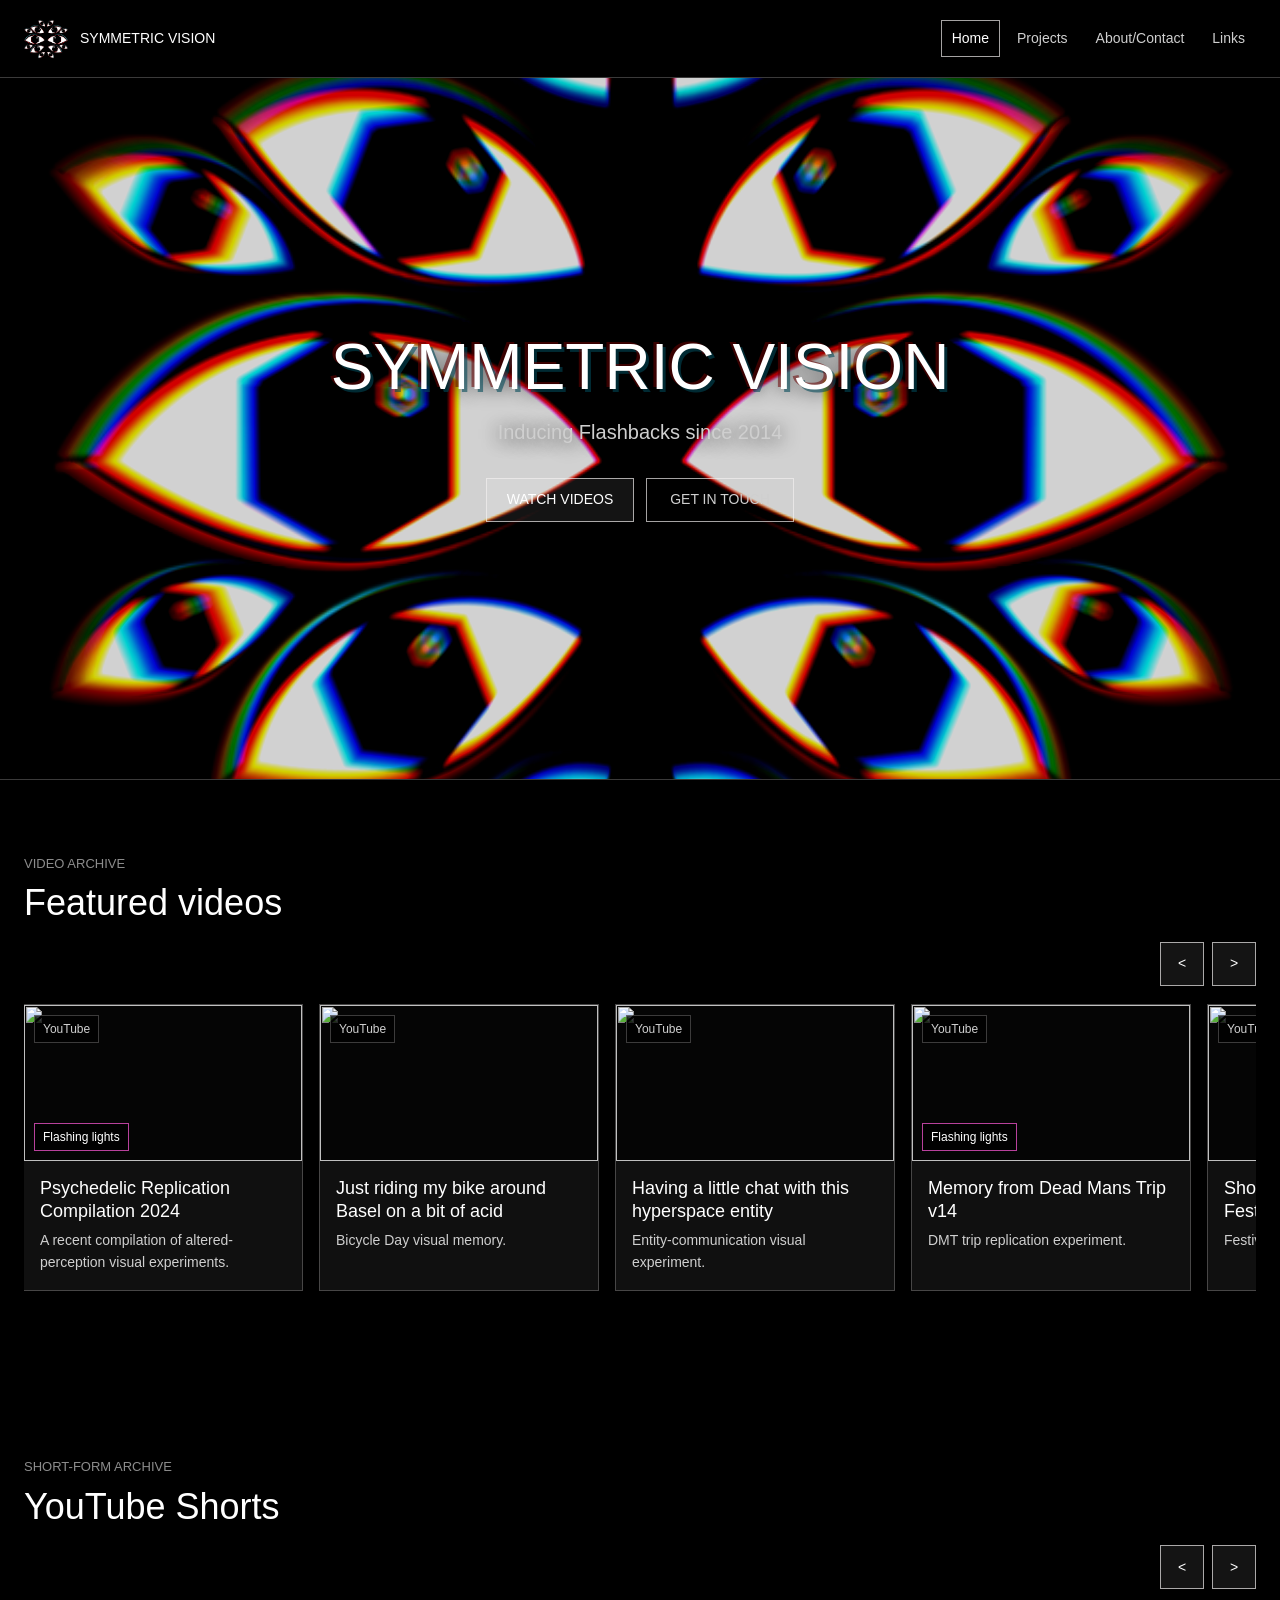
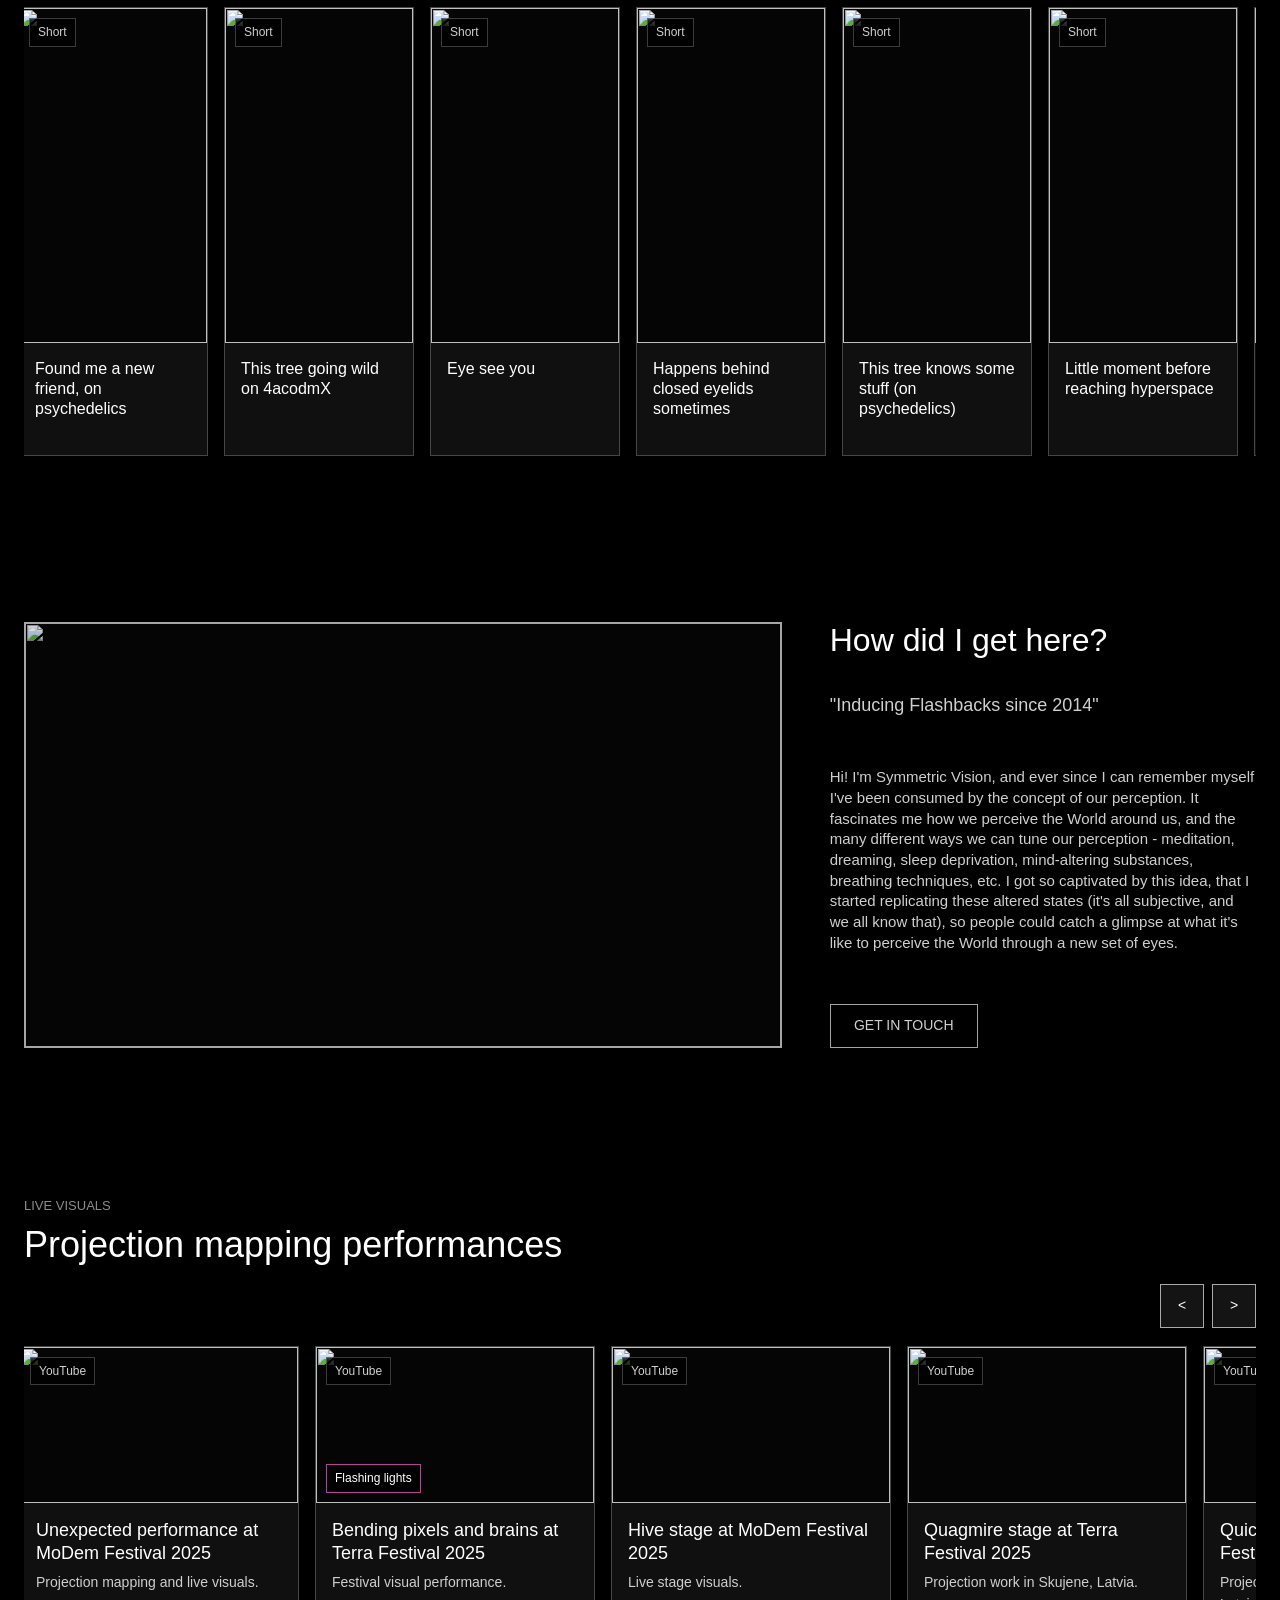
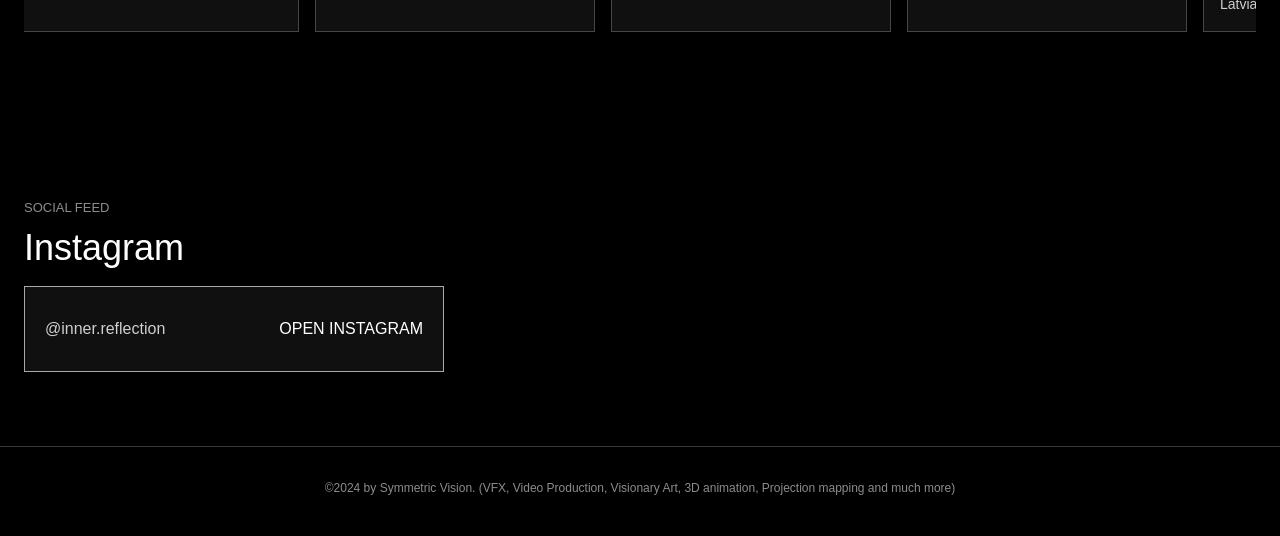
==== index.html @ e07d09f6 "Tighten hero footer and warning details" ====
<!doctype html>
<html lang="en">
  <head>
    <meta charset="utf-8">
    <meta name="viewport" content="width=device-width, initial-scale=1">
    <title>Symmetric Vision</title>
    <meta name="description" content="Symmetric Vision - visionary art, VFX, video production, 3D animation, projection mapping, and psychedelic replication experiments.">
    <meta property="og:title" content="Symmetric Vision">
    <meta property="og:description" content="Inducing Flashbacks since 2014. Visionary art, VFX, video production, 3D animation, and projection mapping.">
    <meta property="og:image" content="RGBDistortLogo.png">
    <link rel="icon" href="Symmetric%20Vision%20logo.png">
    <link rel="stylesheet" href="styles.css?v=20260602-hero-footer-warnings">
    <script src="scripts/video-carousel.js?v=20260602-projects-page-2" defer></script>
    <script src="scripts/youtube-visibility.js?v=20260602-shorts-carousel" defer></script>
  </head>
  <body>
    <a class="skip-link" href="#main">Skip to content</a>
    <header class="site-header">
      <a class="site-mark" href="index.html" aria-label="Symmetric Vision home">
        <img src="Symmetric%20Vision%20logo.png" alt="">
        <span>Symmetric Vision</span>
      </a>
      <nav class="site-nav" aria-label="Primary">
        <a href="index.html" aria-current="page">Home</a>
        <a href="projects.html">Projects</a>
        <a href="about-contact.html">About/Contact</a>
        <a href="links.html">Links</a>
      </nav>
    </header>

    <main id="main">
      <section class="hero" aria-label="Symmetric Vision introduction">
        <video class="hero__video" autoplay muted loop playsinline preload="metadata" poster="RGBDistortLogo.png">
          <source src="SiteBackgroundVideo.mp4" type="video/mp4">
        </video>
        <div class="hero__shade" aria-hidden="true"></div>
        <div class="hero__content">
          <h1>SYMMETRIC VISION</h1>
          <p>Inducing Flashbacks since 2014</p>
          <div class="hero__actions" aria-label="Primary links">
            <a class="button-link" href="#featured-videos">Watch videos</a>
            <a class="button-link button-link--quiet" href="about-contact.html">Get in touch</a>
          </div>
        </div>
      </section>

      <section class="section-shell" id="featured-videos">
        <div class="section-heading">
          <p class="eyebrow">Video archive</p>
          <h2>Featured videos</h2>
        </div>
        <div data-video-carousel="featured"></div>
      </section>

      <section class="section-shell">
        <div class="section-heading">
          <p class="eyebrow">Short-form archive</p>
          <h2>YouTube Shorts</h2>
        </div>
        <div data-video-carousel="shorts"></div>
      </section>

      <section class="split-section split-section--story">
        <div class="split-section__media split-section__media--video">
          <div class="inline-video" data-youtube-on-screen data-video-id="0F1i17gsyKM" data-video-title="How did I get here video">
            <img src="https://i.ytimg.com/vi/0F1i17gsyKM/hqdefault.jpg" alt="">
          </div>
        </div>
        <div class="split-section__copy">
          <h2>How did I get here?</h2>
          <p class="story-quote">"Inducing Flashbacks since 2014"</p>
          <p>Hi! I'm Symmetric Vision, and ever since I can remember myself I've been consumed by the concept of our perception. It fascinates me how we perceive the World around us, and the many different ways we can tune our perception - meditation, dreaming, sleep deprivation, mind-altering substances, breathing techniques, etc. I got so captivated by this idea, that I started replicating these altered states (it's all subjective, and we all know that), so people could catch a glimpse at what it's like to perceive the World through a new set of eyes.</p>
          <a class="button-link button-link--quiet" href="about-contact.html">Get in Touch</a>
        </div>
      </section>

      <section class="section-shell">
        <div class="section-heading">
          <p class="eyebrow">Live visuals</p>
          <h2>Projection mapping performances</h2>
        </div>
        <div data-video-carousel="performances"></div>
      </section>

      <section class="section-shell">
        <div class="section-heading">
          <p class="eyebrow">Social feed</p>
          <h2>Instagram</h2>
        </div>
        <a class="instagram-link" href="https://www.instagram.com/inner.reflection/" target="_blank" rel="noopener noreferrer">
          <span>@inner.reflection</span>
          <strong>Open Instagram</strong>
        </a>
      </section>
    </main>

    <footer class="site-footer">
      <p>&copy;2024 by Symmetric Vision. (VFX, Video Production, Visionary Art, 3D animation, Projection mapping and much more)</p>
    </footer>
  </body>
</html>
---- styles.css ----
:root {
  color-scheme: dark;
  --bg: #000000;
  --surface: #101010;
  --surface-strong: #181818;
  --text: #ffffff;
  --text-soft: #cfcfcf;
  --muted: #8c8c8c;
  --line: rgba(244, 240, 240, 0.24);
  --line-strong: rgba(244, 240, 240, 0.68);
  --cyan: #77f7ff;
  --magenta: #ff5bd8;
  --green: #89ff9a;
  --max: 1320px;
  --gutter: 24px;
}

* {
  box-sizing: border-box;
}

html {
  min-width: 320px;
  background: var(--bg);
}

body {
  margin: 0;
  overflow-x: hidden;
  background: var(--bg);
  color: var(--text);
  font-family: Avenir Next, Avenir, Helvetica Neue, Helvetica, Arial, sans-serif;
  font-size: 16px;
  line-height: 1.55;
}

img,
video {
  max-width: 100%;
  display: block;
}

a {
  color: inherit;
  text-decoration: none;
}

a:hover {
  color: var(--text);
}

:focus-visible {
  outline: 2px solid var(--cyan);
  outline-offset: 4px;
}

.skip-link {
  position: fixed;
  left: 16px;
  top: 16px;
  z-index: 100;
  padding: 10px 14px;
  background: var(--text);
  color: var(--bg);
  transform: translateY(-160%);
}

.skip-link:focus {
  transform: translateY(0);
}

.site-header {
  position: sticky;
  top: 0;
  z-index: 30;
  display: flex;
  align-items: center;
  justify-content: space-between;
  gap: 20px;
  min-height: 78px;
  padding: 14px max(var(--gutter), calc((100vw - var(--max)) / 2));
  border-bottom: 1px solid var(--line);
  background: rgba(0, 0, 0, 0.88);
  backdrop-filter: blur(10px);
}

.site-mark {
  display: inline-flex;
  align-items: center;
  gap: 12px;
  min-width: 0;
  font-size: 14px;
  text-transform: uppercase;
}

.site-mark img {
  width: 44px;
  height: 44px;
  object-fit: contain;
}

.site-mark span {
  white-space: nowrap;
}

.site-nav {
  display: flex;
  align-items: center;
  justify-content: flex-end;
  gap: 6px;
  flex-wrap: wrap;
}

.site-nav a {
  min-height: 36px;
  display: inline-flex;
  align-items: center;
  padding: 7px 10px;
  border: 1px solid transparent;
  color: var(--text-soft);
  font-size: 14px;
}

.site-nav a:hover,
.site-nav a[aria-current="page"] {
  border-color: var(--line-strong);
  color: var(--text);
}

.hero {
  position: relative;
  min-height: 78svh;
  overflow: hidden;
  display: grid;
  place-items: center;
  border-bottom: 1px solid var(--line);
}

.hero__video,
.hero__shade {
  position: absolute;
  inset: 0;
  width: 100%;
  height: 100%;
}

.hero__video {
  object-fit: cover;
  opacity: 1;
  filter: saturate(1.55) contrast(1.18) brightness(1.08);
}

.hero__shade {
  background: rgba(0, 0, 0, 0.18);
}

.hero__content {
  position: relative;
  z-index: 1;
  width: min(1060px, calc(100% - 40px));
  margin: 64px auto;
  text-align: center;
}

.hero h1,
.page-title h1,
.link-hub h1 {
  margin: 0;
  font-weight: 300;
  font-size: 64px;
  line-height: 1;
  text-transform: uppercase;
}

.hero h1 {
  position: relative;
  display: inline-block;
  text-shadow:
    -0.05em -0.035em 0 rgba(105, 0, 0, 0.54),
    0.05em 0.04em 0 rgba(0, 72, 88, 0.58),
    0 2px 18px rgba(0, 0, 0, 0.82);
  animation: hero-title-drift 8.5s ease-in-out infinite alternate;
}

.hero p {
  text-shadow: 0 2px 18px rgba(0, 0, 0, 0.82);
}

.hero p {
  margin: 18px 0 0;
  color: var(--text-soft);
  font-size: 20px;
}

.hero__actions,
.button-row {
  display: flex;
  justify-content: center;
  align-items: center;
  gap: 12px;
  flex-wrap: wrap;
  margin-top: 30px;
}

.button-link,
.carousel-button {
  min-height: 44px;
  display: inline-flex;
  align-items: center;
  justify-content: center;
  border: 1px solid var(--line-strong);
  background: rgba(255, 255, 255, 0.08);
  color: var(--text);
  font: inherit;
  font-size: 14px;
  cursor: pointer;
  transition: background 160ms ease, border-color 160ms ease, transform 160ms ease;
}

.button-link {
  min-width: 148px;
  padding: 10px 18px;
  text-transform: uppercase;
}

.button-link--quiet {
  background: transparent;
  color: var(--text-soft);
}

.button-link:hover,
.carousel-button:hover {
  background: rgba(255, 255, 255, 0.16);
  border-color: var(--text);
}

.section-shell,
.page-shell,
.split-section,
.links-page {
  max-width: var(--max);
  margin: 0 auto;
  padding: 74px var(--gutter);
}

.section-heading {
  margin-bottom: 18px;
}

.section-lede,
.page-lede {
  max-width: 760px;
  margin: 0 0 22px;
  color: var(--text-soft);
}

.section-action {
  margin-top: 18px;
}

.section-heading h2,
.split-section h2,
.contact-card h2,
.bio-copy h2,
.rights-note h2,
.support-section h2,
.project-showcase__content h2 {
  margin: 0;
  font-weight: 300;
  font-size: 36px;
  line-height: 1.16;
}

.eyebrow {
  margin: 0 0 8px;
  color: var(--muted);
  font-size: 13px;
  text-transform: uppercase;
}

.video-carousel {
  position: relative;
}

.video-carousel--shorts .video-carousel__track {
  grid-auto-columns: minmax(190px, 21%);
}

.video-carousel--shorts .video-card__body h3 {
  font-size: 16px;
}

.carousel-toolbar {
  display: flex;
  justify-content: flex-end;
  gap: 8px;
  margin: 0 0 16px;
}

.carousel-button {
  width: 44px;
  padding: 0;
}

.project-showcase {
  display: grid;
  gap: 18px;
}

.project-showcase__stage {
  display: grid;
  grid-template-columns: minmax(0, 1.35fr) minmax(360px, 0.65fr);
  gap: 34px;
  align-items: center;
  padding: 28px;
  border: 1px solid var(--line);
  background: var(--surface);
}

.project-showcase__media {
  position: relative;
  aspect-ratio: 16 / 9;
  overflow: hidden;
  background: #050505;
}

.project-showcase__media-link,
.project-showcase__media-link img,
.project-showcase__media-link video,
.project-showcase__player,
.project-showcase__player iframe {
  position: absolute;
  inset: 0;
  width: 100%;
  height: 100%;
}

.project-showcase__media-link {
  display: block;
  color: inherit;
}

.project-showcase__media-link img {
  object-fit: cover;
}

.project-showcase__media-link video {
  object-fit: cover;
  opacity: 0;
  pointer-events: none;
  transition: opacity 160ms ease;
}

.project-showcase__media.is-previewing .project-showcase__media-link video {
  opacity: 1;
}

.project-showcase__media-link--external img {
  opacity: 0.76;
}

.project-showcase__media-link--external::before {
  content: "";
  position: absolute;
  inset: 0;
  background: rgba(0, 0, 0, 0.2);
}

.project-showcase__external-cta {
  position: absolute;
  left: 50%;
  top: 50%;
  display: inline-flex;
  align-items: center;
  gap: 10px;
  min-height: 44px;
  padding: 10px 16px;
  border: 1px solid var(--line-strong);
  background: rgba(0, 0, 0, 0.72);
  color: var(--text);
  font-size: 15px;
  text-transform: uppercase;
  transform: translate(-50%, -50%);
  transition: border-color 160ms ease, background-color 160ms ease;
}

.project-showcase__external-cta::before {
  content: "";
  width: 0;
  height: 0;
  border-block: 8px solid transparent;
  border-left: 13px solid currentColor;
}

.project-showcase__media-link--external:hover .project-showcase__external-cta,
.project-showcase__media-link--external:focus-visible .project-showcase__external-cta {
  border-color: var(--text);
  background: rgba(0, 0, 0, 0.86);
}

.project-showcase__player {
  z-index: 1;
  opacity: 0;
  pointer-events: none;
  transition: opacity 160ms ease;
}

.project-showcase__media.is-previewing .project-showcase__player {
  opacity: 1;
}

.project-showcase__player iframe {
  border: 0;
}

.project-showcase__content {
  min-width: 0;
  display: flex;
  flex-direction: column;
  justify-content: flex-start;
  padding: 0;
}

.project-showcase__summary {
  color: var(--text);
  font-size: 18px;
}

.project-showcase__content p:not(.eyebrow) {
  color: var(--text-soft);
  font-size: 15px;
  line-height: 1.45;
}

.project-showcase__content .button-link {
  align-self: flex-start;
  margin-top: 12px;
}

.project-showcase__controls {
  display: flex;
  justify-content: flex-end;
  gap: 8px;
}

.project-selector {
  display: grid;
  grid-template-columns: repeat(4, minmax(0, 1fr));
  gap: 10px;
}

.project-selector__button {
  min-height: 112px;
  display: grid;
  align-content: start;
  gap: 8px;
  padding: 14px;
  border: 1px solid var(--line);
  background: var(--surface);
  color: var(--text-soft);
  font: inherit;
  text-align: left;
  cursor: pointer;
}

.project-selector__button span,
.project-selector__button em {
  color: var(--muted);
  font-size: 12px;
  font-style: normal;
}

.project-selector__button strong {
  color: var(--text);
  font-size: 15px;
  font-weight: 400;
  line-height: 1.25;
}

.project-selector__button.is-active,
.project-selector__button:hover {
  border-color: var(--line-strong);
  background: var(--surface-strong);
}

.video-carousel__track {
  display: grid;
  grid-auto-flow: column;
  grid-auto-columns: minmax(280px, 34%);
  gap: 16px;
  overflow-x: auto;
  overscroll-behavior-inline: contain;
  scroll-padding-inline: 2px;
  padding: 2px 2px 18px;
}

.video-carousel__track::-webkit-scrollbar {
  height: 8px;
}

.video-carousel__track::-webkit-scrollbar-track {
  background: var(--surface);
}

.video-carousel__track::-webkit-scrollbar-thumb {
  background: var(--line-strong);
}

.video-card {
  min-width: 0;
  display: grid;
  grid-template-rows: auto 1fr;
  border: 1px solid var(--line);
  background: var(--surface);
  transition: border-color 160ms ease, transform 160ms ease;
}

.video-card:hover,
.video-card:focus-visible {
  border-color: var(--text);
}

.video-card__media {
  position: relative;
  aspect-ratio: var(--card-ratio, 16 / 9);
  overflow: hidden;
  background: #050505;
}

.video-card__media img,
.video-card__media video,
.video-card__player,
.video-card__player iframe {
  position: absolute;
  inset: 0;
  width: 100%;
  height: 100%;
}

.video-card__media img,
.video-card__media video {
  object-fit: cover;
}

.video-card__media video,
.video-card__player {
  opacity: 0;
  pointer-events: none;
  transition: opacity 160ms ease;
}

.video-card.is-previewing .video-card__media video,
.video-card.is-previewing .video-card__player {
  opacity: 1;
}

.video-card__player iframe {
  border: 0;
  pointer-events: none;
}

.video-card__badge,
.video-card__warning {
  position: absolute;
  z-index: 2;
  left: 10px;
  display: inline-flex;
  align-items: center;
  min-height: 26px;
  padding: 4px 8px;
  background: rgba(0, 0, 0, 0.74);
  border: 1px solid var(--line);
  font-size: 12px;
}

.video-card__badge {
  top: 10px;
  color: var(--text-soft);
}

.video-card__warning {
  bottom: 10px;
  color: var(--text);
  border-color: rgba(255, 91, 216, 0.72);
}

.video-card__body {
  display: grid;
  align-content: start;
  gap: 8px;
  padding: 16px;
}

.video-card__body h3 {
  margin: 0;
  font-size: 18px;
  line-height: 1.25;
  font-weight: 400;
}

.video-card__body p {
  margin: 0;
  color: var(--text-soft);
  font-size: 14px;
}

.split-section {
  display: grid;
  grid-template-columns: minmax(280px, 0.92fr) minmax(0, 1.08fr);
  gap: 48px;
  align-items: center;
}

.split-section--story {
  grid-template-columns: minmax(0, 1.28fr) minmax(420px, 0.72fr);
  gap: 48px;
  align-items: stretch;
}

.split-section__media {
  min-width: 0;
  border: 1px solid var(--line);
  background: var(--surface);
}

.split-section__copy {
  min-width: 0;
}

.split-section__media img {
  width: 100%;
  aspect-ratio: 1;
  object-fit: cover;
}

.split-section__media--video {
  aspect-ratio: 16 / 9;
  overflow: hidden;
  border: 0;
  background: #050505;
}

.inline-video {
  position: relative;
  width: 100%;
  height: 100%;
  background: #050505;
  overflow: hidden;
  border: 1px solid var(--line-strong);
}

.inline-video img,
.inline-video iframe {
  position: absolute;
  inset: 0;
  width: 100%;
  height: 100%;
}

.inline-video img {
  object-fit: cover;
  opacity: 0.86;
}

.inline-video iframe {
  left: -1px;
  width: calc(100% + 2px);
  border: 0;
  display: block;
}

.split-section__copy p:not(.eyebrow),
.contact-card p,
.bio-copy p,
.rights-note p,
.support-section p {
  color: var(--text-soft);
}

.story-quote {
  margin-top: 14px;
  font-size: 18px;
}

.split-section__copy .button-link {
  margin-top: 16px;
}

.split-section--story .split-section__copy {
  height: 100%;
  display: flex;
  flex-direction: column;
  justify-content: space-between;
}

.split-section--story .split-section__copy h2 {
  font-size: 32px;
}

.split-section--story .split-section__copy p:not(.story-quote) {
  margin-top: 10px;
  font-size: 15px;
  line-height: 1.38;
}

.split-section--story .split-section__copy .button-link {
  align-self: flex-start;
}

.text-link {
  display: inline-flex;
  margin-top: 10px;
  border-bottom: 1px solid var(--line-strong);
  color: var(--text);
}

.page-shell {
  padding-top: 56px;
}

.page-title {
  margin-bottom: 42px;
}

.page-title h1,
.link-hub h1 {
  font-size: 52px;
}

.contact-grid {
  display: grid;
  grid-template-columns: minmax(280px, 0.84fr) minmax(0, 1.16fr);
  gap: 28px;
  align-items: start;
}

.contact-title {
  max-width: 860px;
}

.contact-grid--lead {
  grid-template-columns: minmax(0, 1.1fr) minmax(320px, 0.9fr);
  align-items: stretch;
}

.contact-card,
.bio-copy,
.rights-note,
.support-section {
  border: 1px solid var(--line);
  background: var(--surface);
  padding: 26px;
}

.contact-card--primary,
.contact-card--scope {
  display: flex;
  flex-direction: column;
}

.contact-card--primary {
  min-height: 280px;
  justify-content: space-between;
  background: var(--surface-strong);
}

.contact-card--scope {
  justify-content: flex-start;
}

.contact-list {
  display: grid;
  gap: 12px;
  margin: 14px 0 0;
  padding: 0;
  list-style: none;
  color: var(--text-soft);
}

.contact-list li {
  padding-top: 12px;
  border-top: 1px solid var(--line);
}

.contact-card .button-row,
.support-section .button-row {
  justify-content: flex-start;
}

.rights-note,
.support-section {
  margin-top: 28px;
}

.contact-projects {
  padding-inline: 0;
  padding-bottom: 32px;
}

.support-section {
  background: var(--surface-strong);
}

.support-section--donate {
  display: grid;
  grid-template-columns: minmax(0, 1.12fr) minmax(260px, 0.48fr);
  gap: 28px;
  align-items: center;
}

.support-section__copy {
  max-width: 920px;
}

.support-section__copy h2 {
  max-width: 760px;
}

.support-section__copy p {
  margin: 16px 0 0;
}

.support-section__actions {
  display: grid;
  gap: 12px;
}

.support-section__actions .button-link {
  width: 100%;
}

.support-section__donate {
  min-height: 58px;
  border-color: var(--text);
  font-size: 16px;
  background: rgba(255, 255, 255, 0.12);
}

.support-section__note {
  margin: 4px 0 0;
  font-size: 13px;
  line-height: 1.45;
}

.links-page {
  min-height: calc(100svh - 170px);
  display: grid;
  place-items: start center;
}

.link-hub {
  width: min(520px, 100%);
  text-align: center;
}

.link-hub img {
  width: 132px;
  height: 132px;
  object-fit: contain;
  margin: 0 auto 22px;
}

.link-list {
  display: grid;
  gap: 12px;
  margin-top: 30px;
}

.link-list a {
  min-height: 48px;
  display: flex;
  align-items: center;
  justify-content: center;
  border: 1px solid var(--line-strong);
  background: rgba(255, 255, 255, 0.03);
  color: var(--text);
  text-transform: uppercase;
  font-size: 14px;
}

.link-list a:hover {
  border-color: var(--text);
  background: rgba(255, 255, 255, 0.1);
}

.instagram-link {
  min-height: 86px;
  width: min(420px, 100%);
  display: flex;
  align-items: center;
  justify-content: space-between;
  gap: 20px;
  padding: 18px 20px;
  border: 1px solid var(--line-strong);
  background: var(--surface);
}

.instagram-link span {
  color: var(--text-soft);
}

.instagram-link strong {
  font-weight: 400;
  text-transform: uppercase;
}

.instagram-link:hover {
  border-color: var(--text);
  background: var(--surface-strong);
}

.site-footer {
  border-top: 1px solid var(--line);
  padding: 28px var(--gutter) 34px;
  color: var(--muted);
  text-align: center;
  font-size: 12px;
}

.site-footer p {
  margin: 4px 0;
}

@media (max-width: 900px) {
  .site-header {
    align-items: flex-start;
    flex-direction: column;
    gap: 12px;
  }

  .site-nav {
    justify-content: flex-start;
  }

  .hero {
    min-height: 76svh;
  }

  .hero h1 {
    font-size: 42px;
  }

  .hero p {
    font-size: 18px;
  }

  .section-heading {
    display: block;
  }

  .carousel-toolbar {
    margin: 0 0 14px;
    justify-content: flex-start;
  }

  .video-carousel__track {
    grid-auto-columns: minmax(250px, 84%);
  }

  .video-carousel--shorts .video-carousel__track {
    grid-auto-columns: minmax(180px, 64%);
  }

  .project-showcase__stage {
    grid-template-columns: 1fr;
    padding: 0;
    min-height: 0;
  }

  .project-showcase__media {
    aspect-ratio: 16 / 9;
    min-height: 0;
  }

  .project-showcase__content {
    padding: 24px;
  }

  .project-showcase__controls {
    justify-content: flex-start;
  }

  .project-selector {
    grid-template-columns: repeat(2, minmax(0, 1fr));
  }

  .split-section,
  .contact-grid,
  .support-section--donate {
    grid-template-columns: 1fr;
  }
}

@media (max-width: 560px) {
  :root {
    --gutter: 18px;
  }

  body {
    font-size: 15px;
  }

  .site-header {
    min-height: 0;
  }

  .site-mark span {
    font-size: 12px;
  }

  .site-nav {
    width: 100%;
    display: grid;
    grid-template-columns: repeat(2, minmax(0, 1fr));
  }

  .site-nav a {
    justify-content: center;
    min-width: 0;
    padding-inline: 6px;
    font-size: 12px;
  }

  .hero h1,
  .page-title h1,
  .link-hub h1 {
    font-size: 34px;
  }

  .section-shell,
  .page-shell,
  .split-section,
  .links-page {
    padding-top: 54px;
    padding-bottom: 54px;
  }

  .section-heading h2,
  .split-section h2,
  .contact-card h2,
  .bio-copy h2,
  .rights-note h2,
  .support-section h2,
  .project-showcase__content h2 {
    font-size: 28px;
  }

  .contact-card,
  .bio-copy,
  .rights-note,
  .support-section {
    padding: 20px;
  }

  .button-link {
    width: 100%;
  }

  .instagram-link {
    align-items: flex-start;
    flex-direction: column;
  }

  .project-selector {
    grid-template-columns: 1fr;
  }
}

@media (prefers-reduced-motion: reduce) {
  *,
  *::before,
  *::after {
    scroll-behavior: auto !important;
    transition-duration: 0.01ms !important;
    animation-duration: 0.01ms !important;
  }
}

@keyframes hero-title-drift {
  0% {
    transform: translate3d(-4px, 2px, 0);
    text-shadow:
      -0.045em -0.032em 0 rgba(105, 0, 0, 0.5),
      0.048em 0.038em 0 rgba(0, 72, 88, 0.54),
      0 2px 18px rgba(0, 0, 0, 0.82);
  }

  45% {
    text-shadow:
      -0.062em -0.038em 0 rgba(105, 0, 0, 0.58),
      0.04em 0.052em 0 rgba(0, 86, 106, 0.6),
      0 2px 18px rgba(0, 0, 0, 0.82);
  }

  100% {
    transform: translate3d(4px, -2px, 0);
    text-shadow:
      -0.04em -0.046em 0 rgba(105, 0, 0, 0.54),
      0.064em 0.034em 0 rgba(0, 72, 88, 0.62),
      0 2px 18px rgba(0, 0, 0, 0.82);
  }
}
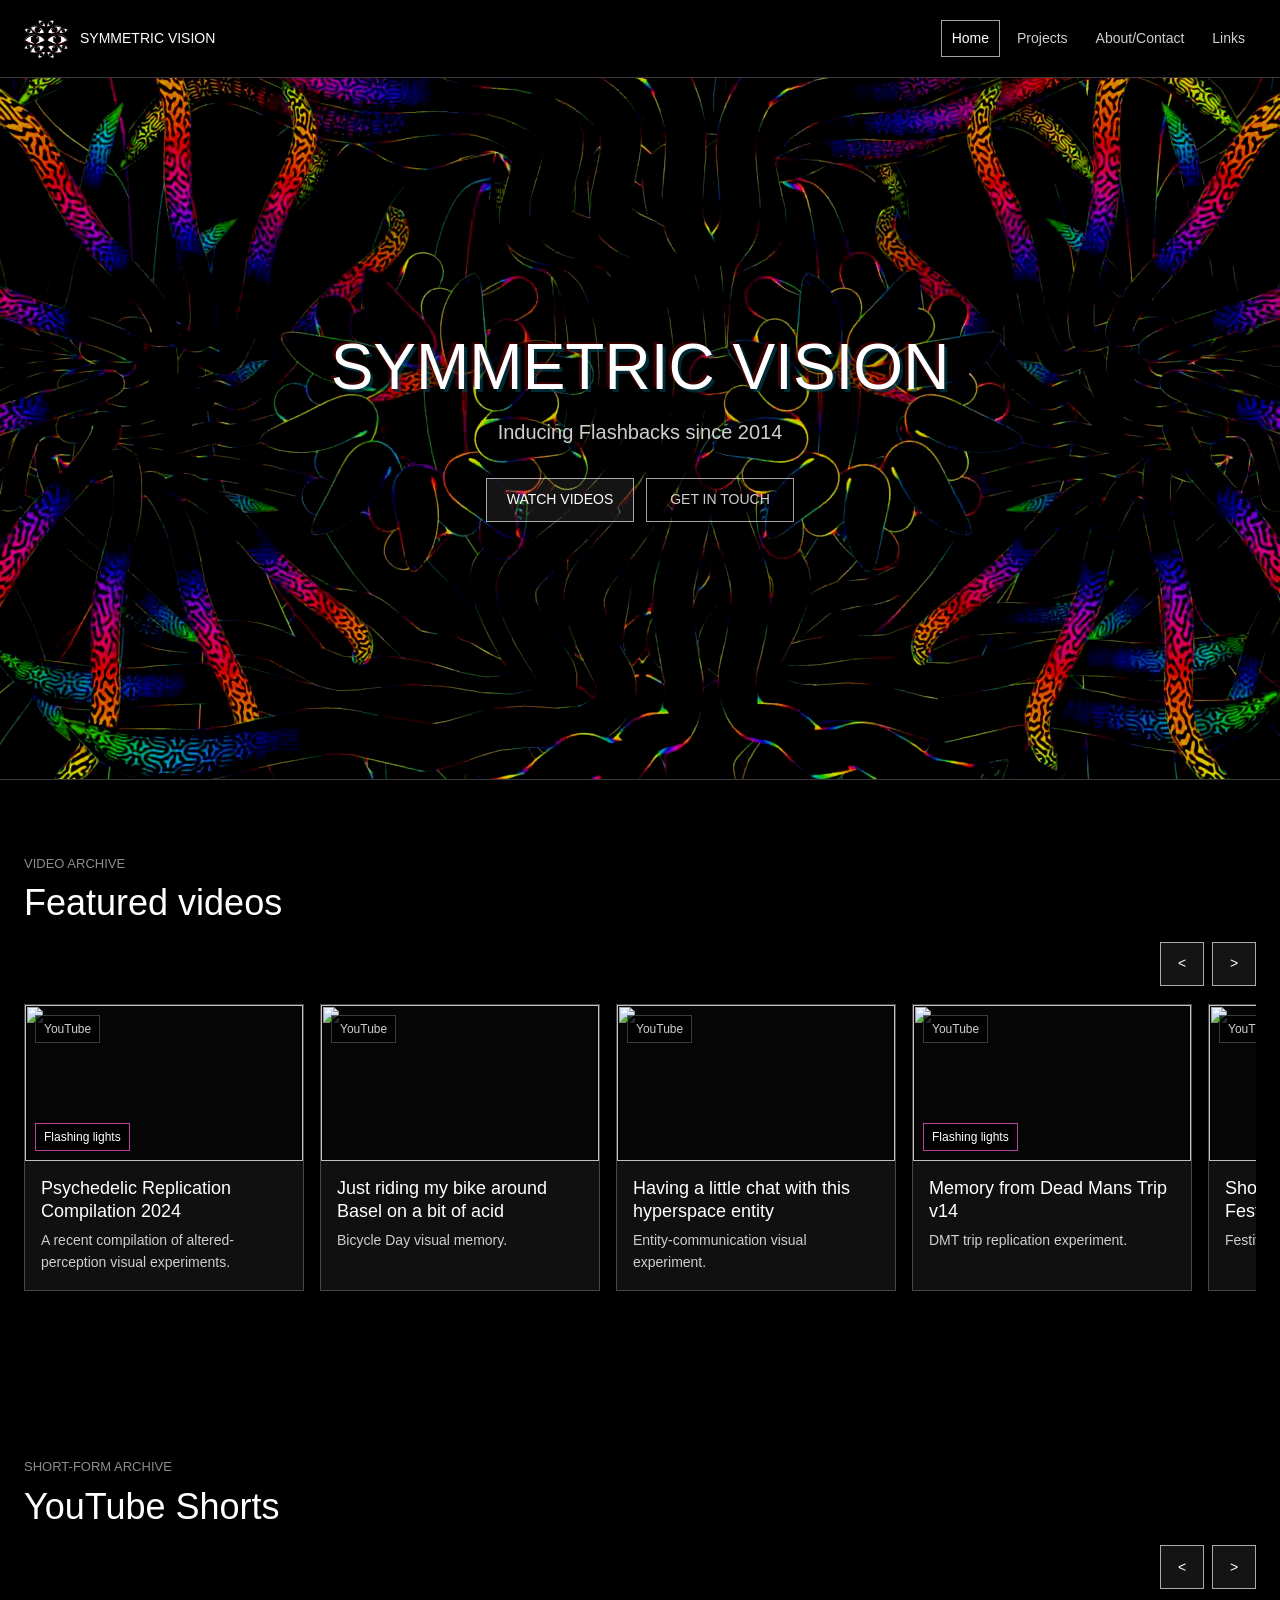
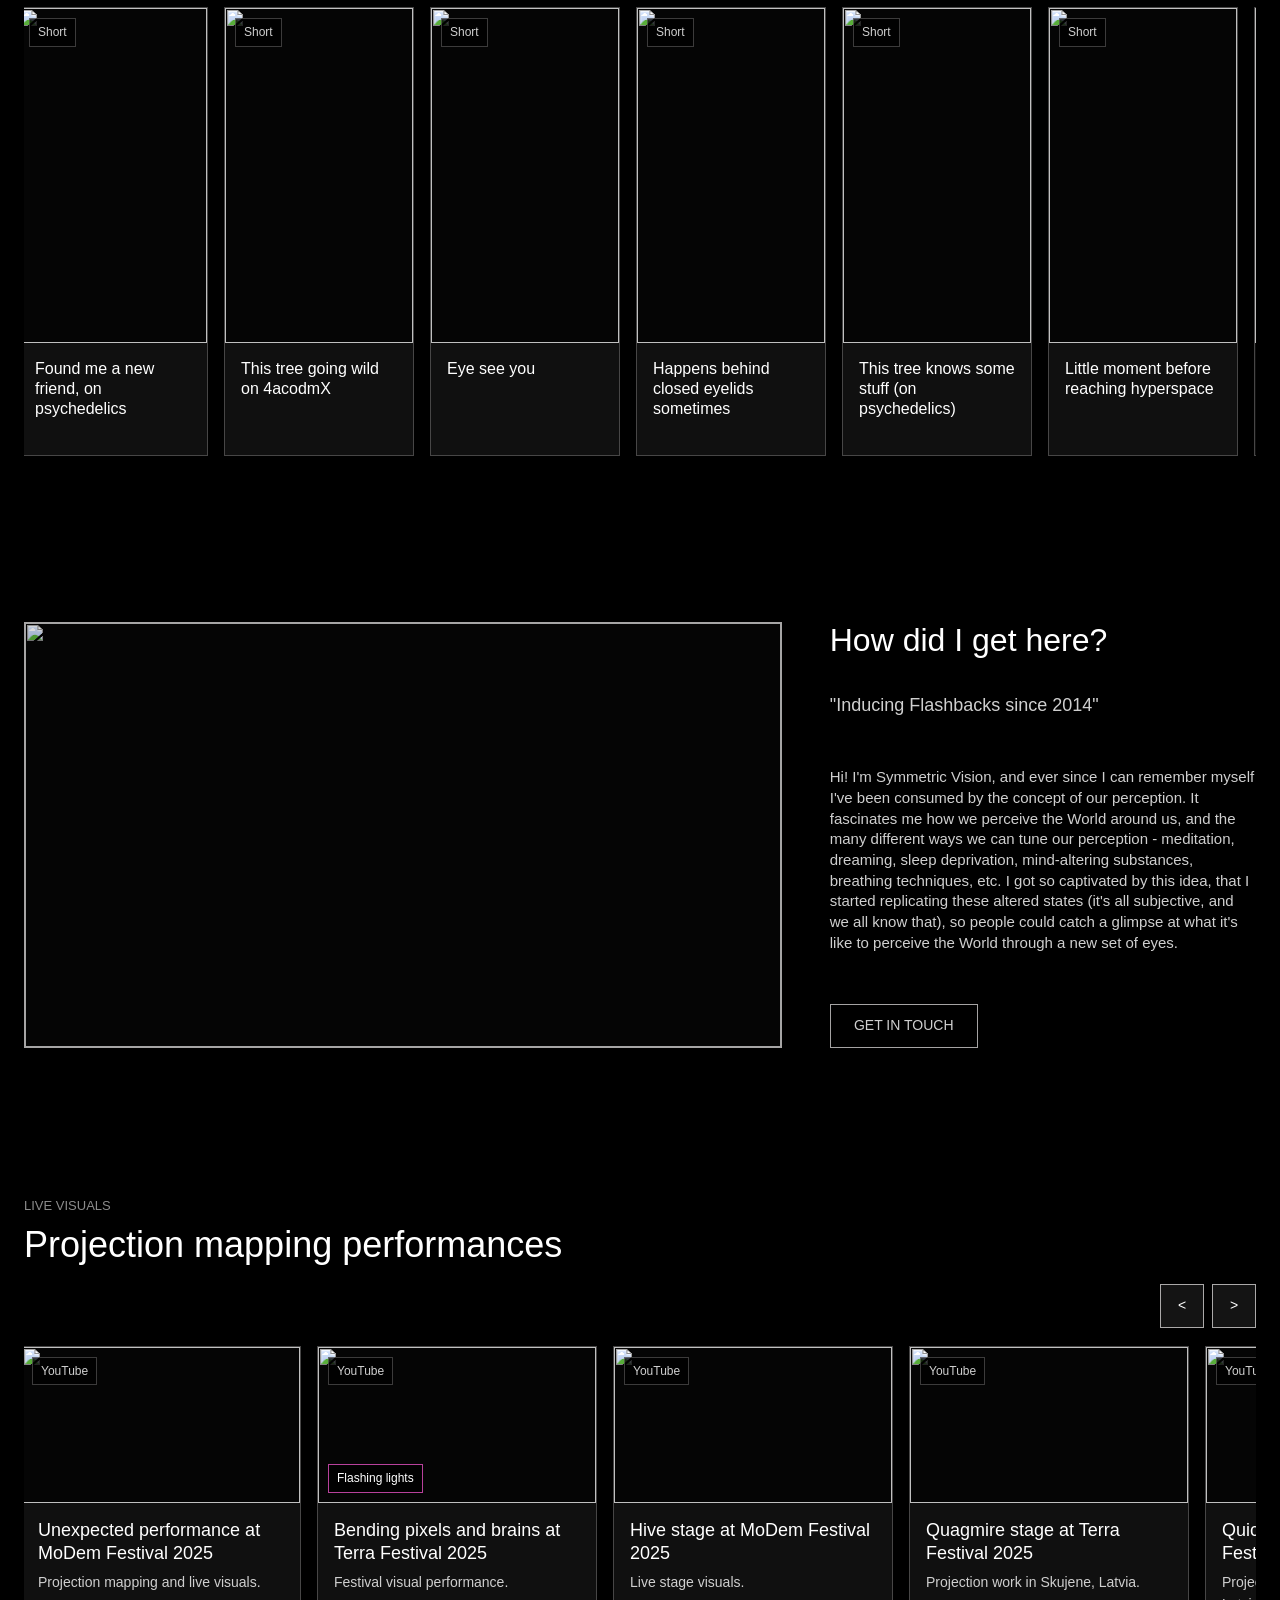
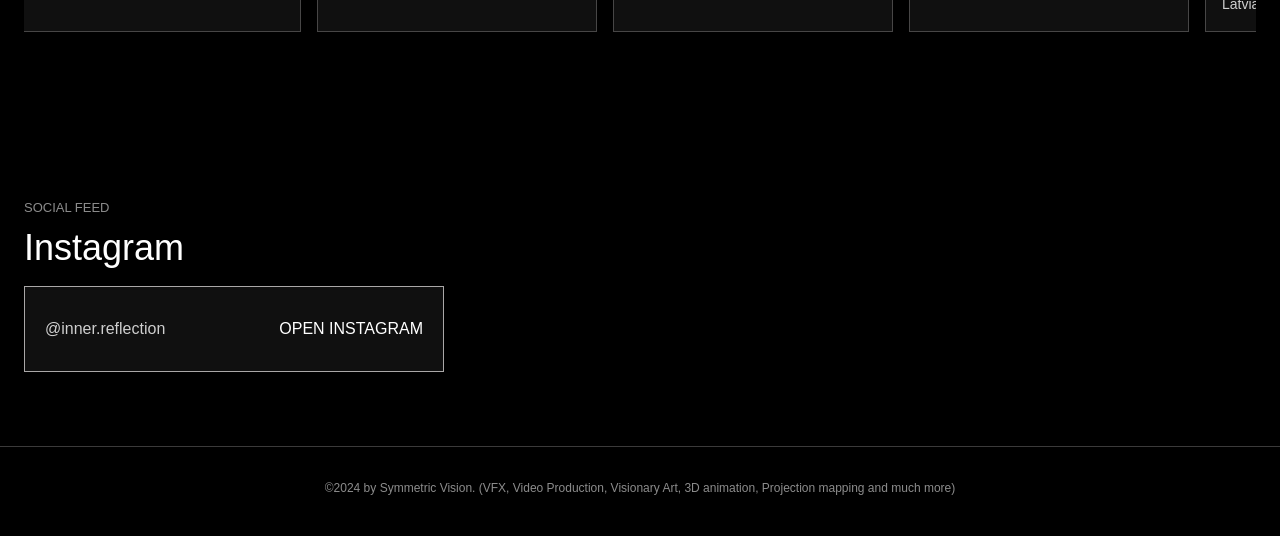
==== commit c74ae2d6: "Fix hero loop fallback" ====
--- a/index.html
+++ b/index.html
@@ -10,6 +10,7 @@
     <meta property="og:image" content="RGBDistortLogo.png">
     <link rel="icon" href="Symmetric%20Vision%20logo.png">
     <link rel="stylesheet" href="styles.css?v=20260602-hero-footer-warnings">
+    <script src="scripts/hero-video.js?v=20260602-hero-loop" defer></script>
     <script src="scripts/video-carousel.js?v=20260602-projects-page-2" defer></script>
     <script src="scripts/youtube-visibility.js?v=20260602-shorts-carousel" defer></script>
   </head>
@@ -30,7 +31,7 @@
 
     <main id="main">
       <section class="hero" aria-label="Symmetric Vision introduction">
-        <video class="hero__video" autoplay muted loop playsinline preload="metadata" poster="RGBDistortLogo.png">
+        <video class="hero__video" data-hero-video autoplay muted loop playsinline preload="auto" poster="assets/media/site-background-poster.jpg">
           <source src="SiteBackgroundVideo.mp4" type="video/mp4">
         </video>
         <div class="hero__shade" aria-hidden="true"></div>
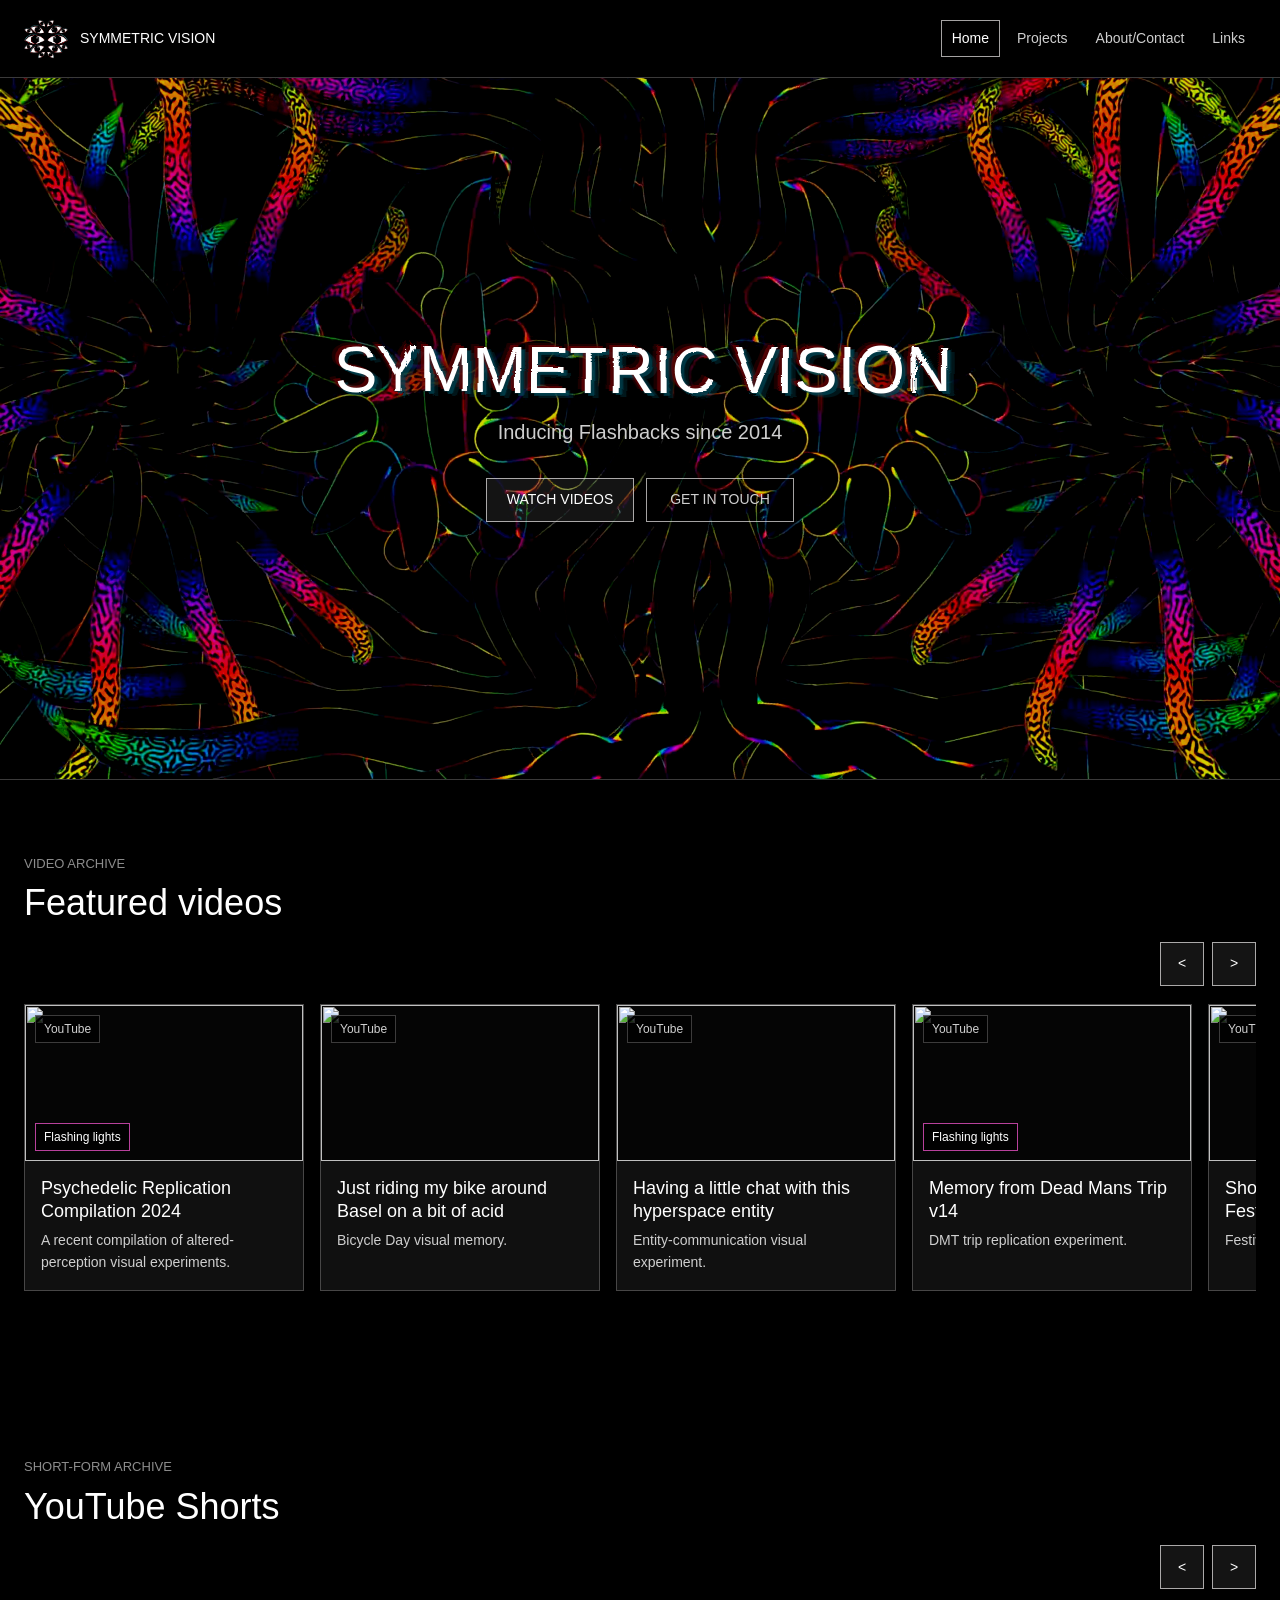
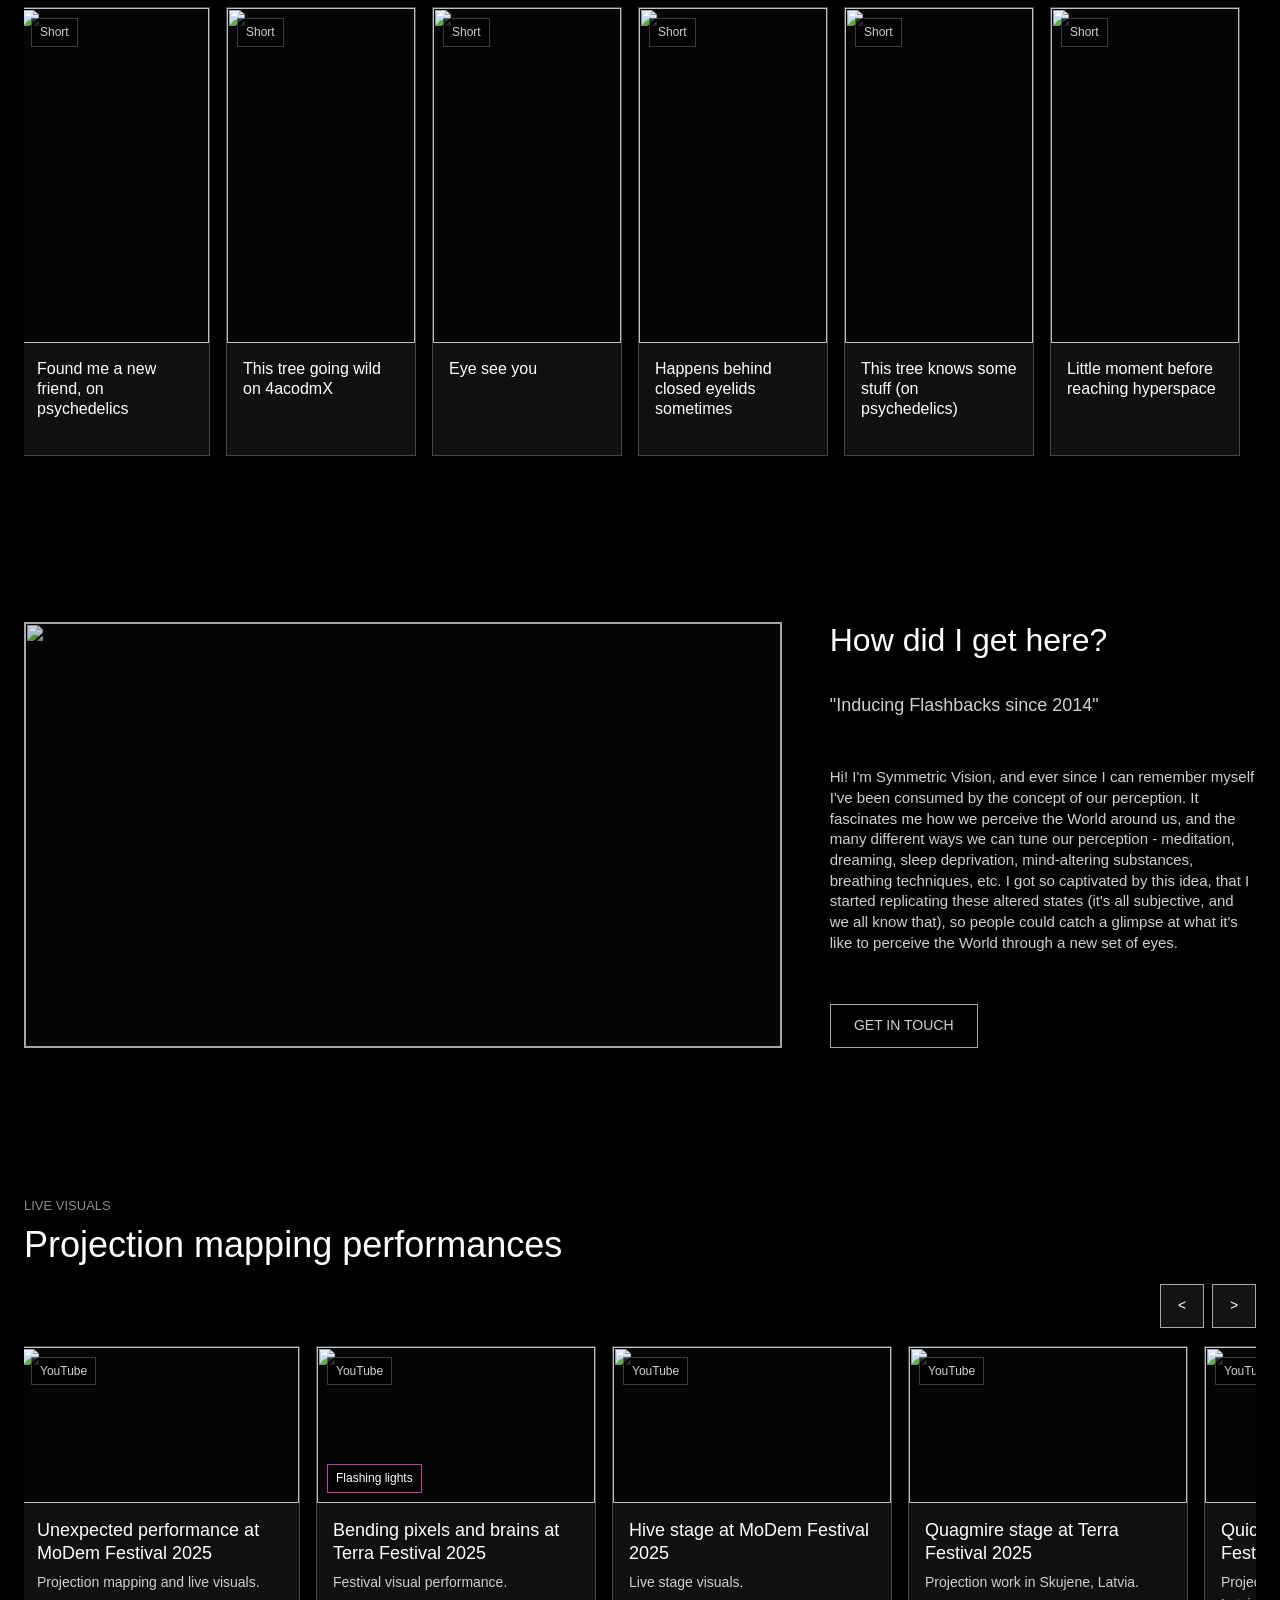
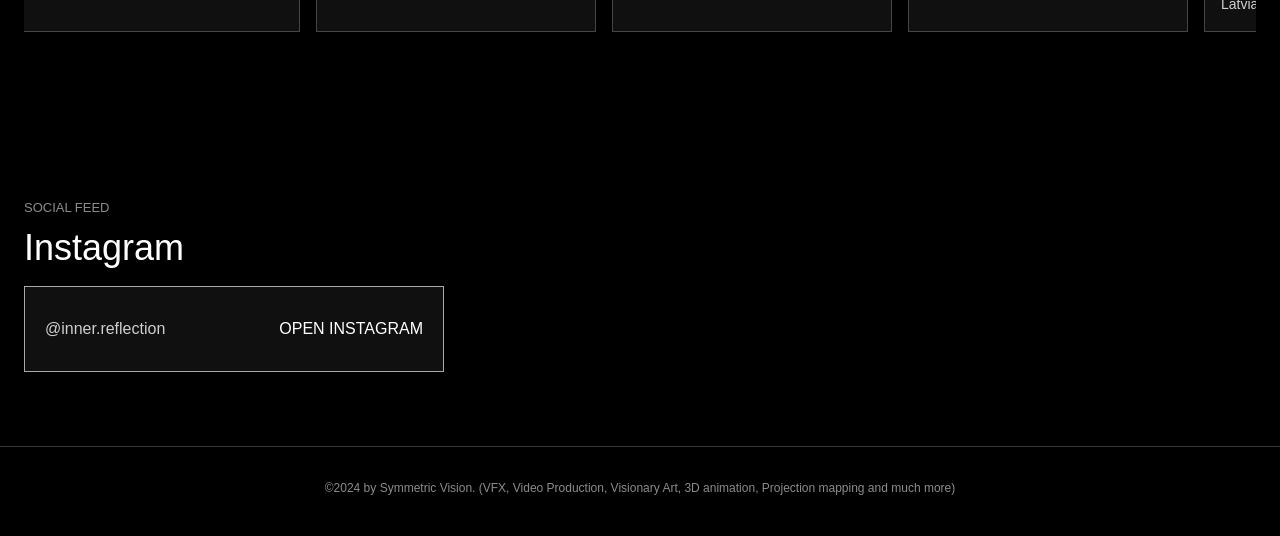
==== commit f5d800ae: "Strengthen hero liquid text effect" ====
--- a/index.html
+++ b/index.html
@@ -15,6 +15,22 @@
     <script src="scripts/youtube-visibility.js?v=20260602-shorts-carousel" defer></script>
   </head>
   <body>
+    <svg class="svg-filters" aria-hidden="true" focusable="false">
+      <filter id="hero-liquid-filter" x="-18%" y="-34%" width="136%" height="168%" color-interpolation-filters="sRGB">
+        <feTurbulence type="turbulence" baseFrequency="0.004 0.014" numOctaves="1" seed="13" result="liquidField">
+          <animate attributeName="baseFrequency" values="0.004 0.014;0.007 0.011;0.005 0.017;0.004 0.014" dur="13s" repeatCount="indefinite" calcMode="spline" keySplines="0.42 0 0.58 1;0.42 0 0.58 1;0.42 0 0.58 1" />
+        </feTurbulence>
+        <feDisplacementMap in="SourceGraphic" in2="liquidField" scale="7.2" xChannelSelector="R" yChannelSelector="G" result="broadRipple">
+          <animate attributeName="scale" values="5.4;8.2;6.5;7.6;5.4" dur="12s" repeatCount="indefinite" calcMode="spline" keySplines="0.42 0 0.58 1;0.42 0 0.58 1;0.42 0 0.58 1;0.42 0 0.58 1" />
+        </feDisplacementMap>
+        <feTurbulence type="fractalNoise" baseFrequency="0.026 0.038" numOctaves="1" seed="29" result="surfaceRipple">
+          <animate attributeName="baseFrequency" values="0.026 0.038;0.031 0.032;0.023 0.041;0.026 0.038" dur="9s" repeatCount="indefinite" calcMode="spline" keySplines="0.42 0 0.58 1;0.42 0 0.58 1;0.42 0 0.58 1" />
+        </feTurbulence>
+        <feDisplacementMap in="broadRipple" in2="surfaceRipple" scale="1.8" xChannelSelector="B" yChannelSelector="R">
+          <animate attributeName="scale" values="1.1;2.1;1.5;1.8;1.1" dur="10s" repeatCount="indefinite" calcMode="spline" keySplines="0.42 0 0.58 1;0.42 0 0.58 1;0.42 0 0.58 1;0.42 0 0.58 1" />
+        </feDisplacementMap>
+      </filter>
+    </svg>
     <a class="skip-link" href="#main">Skip to content</a>
     <header class="site-header">
       <a class="site-mark" href="index.html" aria-label="Symmetric Vision home">
@@ -36,7 +52,7 @@
         </video>
         <div class="hero__shade" aria-hidden="true"></div>
         <div class="hero__content">
-          <h1>SYMMETRIC VISION</h1>
+          <h1 data-text="SYMMETRIC VISION">SYMMETRIC VISION</h1>
           <p>Inducing Flashbacks since 2014</p>
           <div class="hero__actions" aria-label="Primary links">
             <a class="button-link" href="#featured-videos">Watch videos</a>
--- a/styles.css
+++ b/styles.css
@@ -54,6 +54,13 @@
   outline-offset: 4px;
 }
 
+.svg-filters {
+  position: absolute;
+  width: 0;
+  height: 0;
+  overflow: hidden;
+}
+
 .skip-link {
   position: fixed;
   left: 16px;
@@ -175,11 +182,39 @@
 .hero h1 {
   position: relative;
   display: inline-block;
+  isolation: isolate;
   text-shadow:
     -0.05em -0.035em 0 rgba(105, 0, 0, 0.54),
     0.05em 0.04em 0 rgba(0, 72, 88, 0.58),
     0 2px 18px rgba(0, 0, 0, 0.82);
-  animation: hero-title-drift 8.5s ease-in-out infinite alternate;
+  filter: url("#hero-liquid-filter");
+}
+
+.hero h1::before,
+.hero h1::after {
+  content: attr(data-text);
+  position: absolute;
+  inset: 0;
+  z-index: -1;
+  pointer-events: none;
+  mix-blend-mode: screen;
+  opacity: 0.58;
+  filter: blur(0.2px);
+  will-change: clip-path, transform, opacity;
+}
+
+.hero h1::before {
+  color: rgba(130, 0, 14, 0.72);
+  clip-path: ellipse(58% 62% at 38% 42%);
+  transform: translate3d(-4px, -2px, 0) skewX(-0.55deg);
+  animation: hero-chroma-red 12s ease-in-out infinite alternate;
+}
+
+.hero h1::after {
+  color: rgba(0, 84, 104, 0.76);
+  clip-path: ellipse(62% 66% at 62% 58%);
+  transform: translate3d(4px, 2px, 0) skewX(0.5deg);
+  animation: hero-chroma-cyan 13.5s ease-in-out infinite alternate;
 }
 
 .hero p {
@@ -1074,29 +1109,60 @@
     transition-duration: 0.01ms !important;
     animation-duration: 0.01ms !important;
   }
-}
-
-@keyframes hero-title-drift {
+
+  .hero h1 {
+    filter: none;
+  }
+}
+
+@keyframes hero-chroma-red {
   0% {
-    transform: translate3d(-4px, 2px, 0);
-    text-shadow:
-      -0.045em -0.032em 0 rgba(105, 0, 0, 0.5),
-      0.048em 0.038em 0 rgba(0, 72, 88, 0.54),
-      0 2px 18px rgba(0, 0, 0, 0.82);
-  }
-
-  45% {
-    text-shadow:
-      -0.062em -0.038em 0 rgba(105, 0, 0, 0.58),
-      0.04em 0.052em 0 rgba(0, 86, 106, 0.6),
-      0 2px 18px rgba(0, 0, 0, 0.82);
+    clip-path: ellipse(56% 60% at 34% 40%);
+    transform: translate3d(-3.4px, -1.8px, 0) skewX(-0.35deg);
+    opacity: 0.52;
+  }
+
+  36% {
+    clip-path: ellipse(68% 72% at 46% 45%);
+    transform: translate3d(-5px, -0.9px, 0) skewX(0.28deg);
+    opacity: 0.72;
+  }
+
+  72% {
+    clip-path: ellipse(52% 58% at 28% 52%);
+    transform: translate3d(-2.6px, -2.7px, 0) skewX(-0.7deg);
+    opacity: 0.62;
   }
 
   100% {
-    transform: translate3d(4px, -2px, 0);
-    text-shadow:
-      -0.04em -0.046em 0 rgba(105, 0, 0, 0.54),
-      0.064em 0.034em 0 rgba(0, 72, 88, 0.62),
-      0 2px 18px rgba(0, 0, 0, 0.82);
-  }
-}
+    clip-path: ellipse(62% 66% at 40% 38%);
+    transform: translate3d(-4px, -1.4px, 0) skewX(-0.12deg);
+    opacity: 0.68;
+  }
+}
+
+@keyframes hero-chroma-cyan {
+  0% {
+    clip-path: ellipse(62% 64% at 62% 56%);
+    transform: translate3d(3px, 1.9px, 0) skewX(0.26deg);
+    opacity: 0.56;
+  }
+
+  40% {
+    clip-path: ellipse(72% 74% at 52% 62%);
+    transform: translate3d(5.2px, 1.1px, 0) skewX(-0.36deg);
+    opacity: 0.76;
+  }
+
+  78% {
+    clip-path: ellipse(56% 62% at 70% 48%);
+    transform: translate3d(2.5px, 3px, 0) skewX(0.68deg);
+    opacity: 0.64;
+  }
+
+  100% {
+    clip-path: ellipse(66% 68% at 60% 60%);
+    transform: translate3d(4.1px, 1.6px, 0) skewX(0.08deg);
+    opacity: 0.7;
+  }
+}
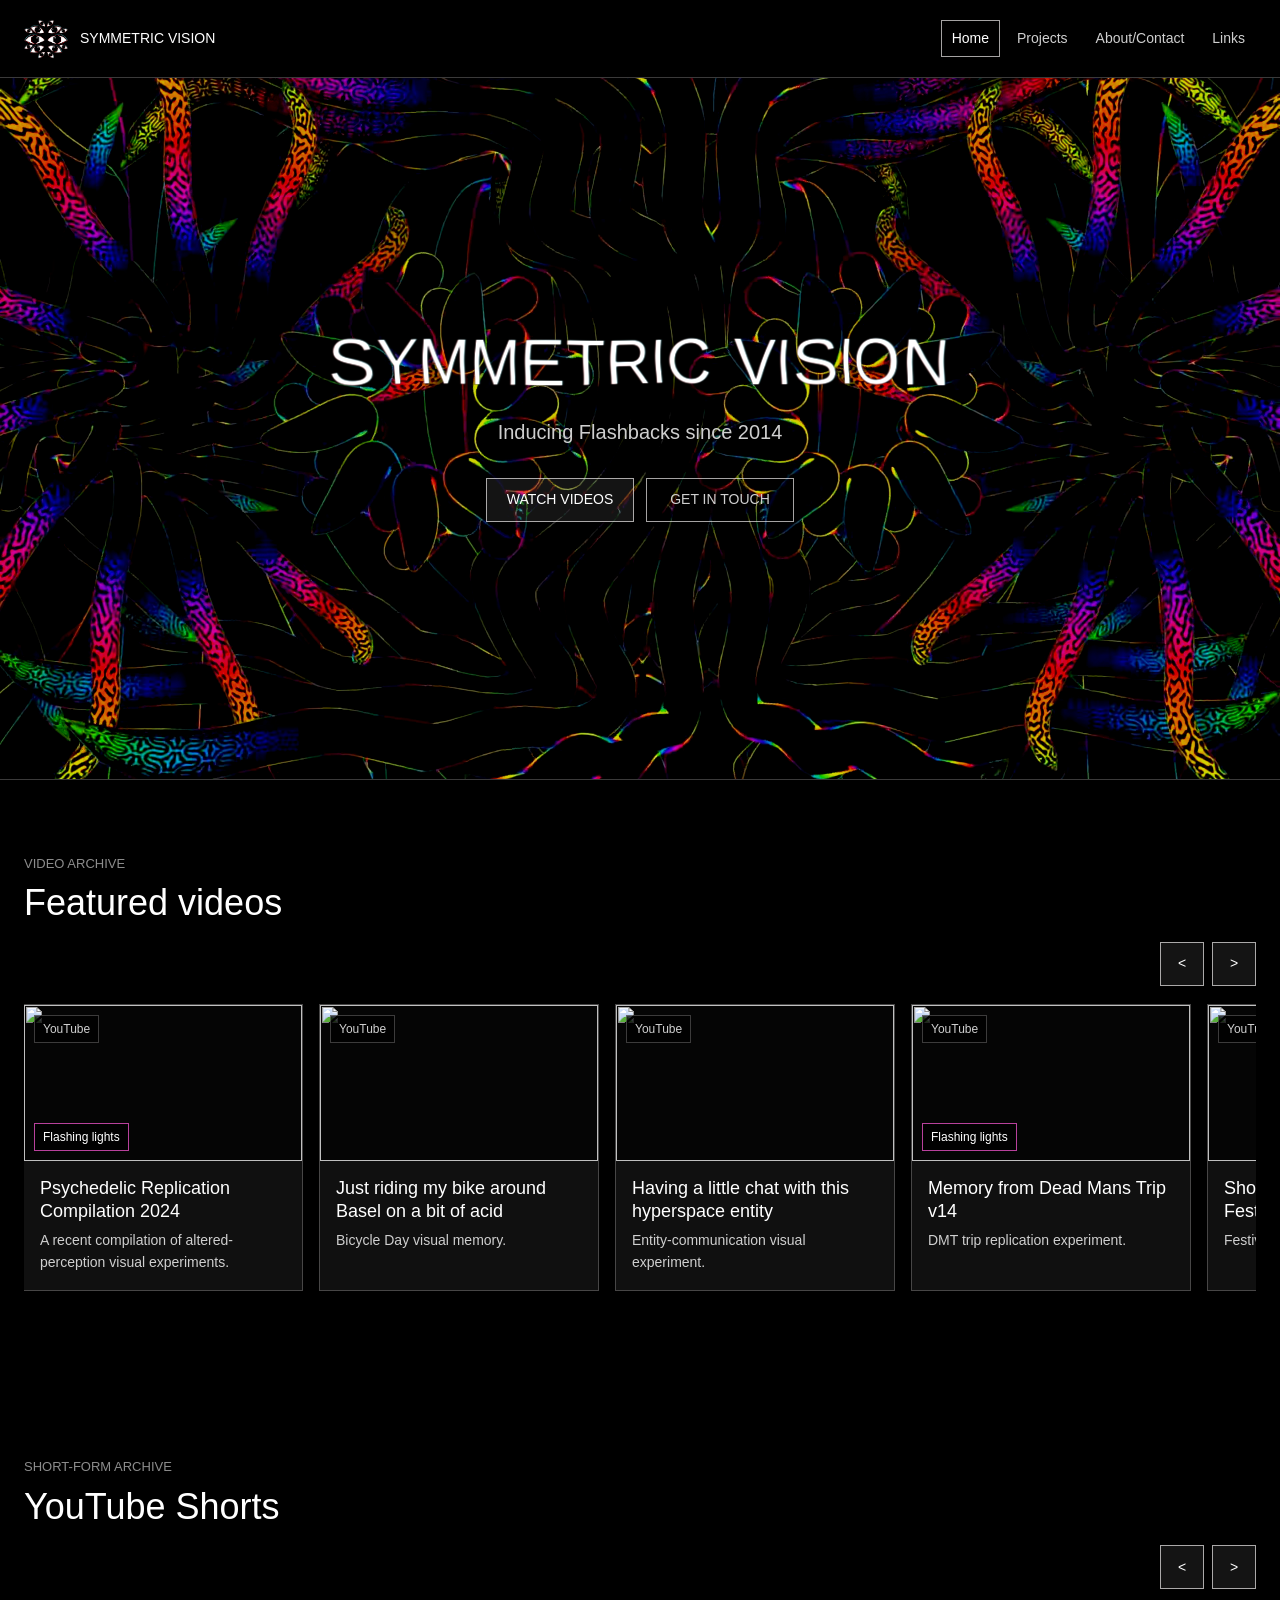
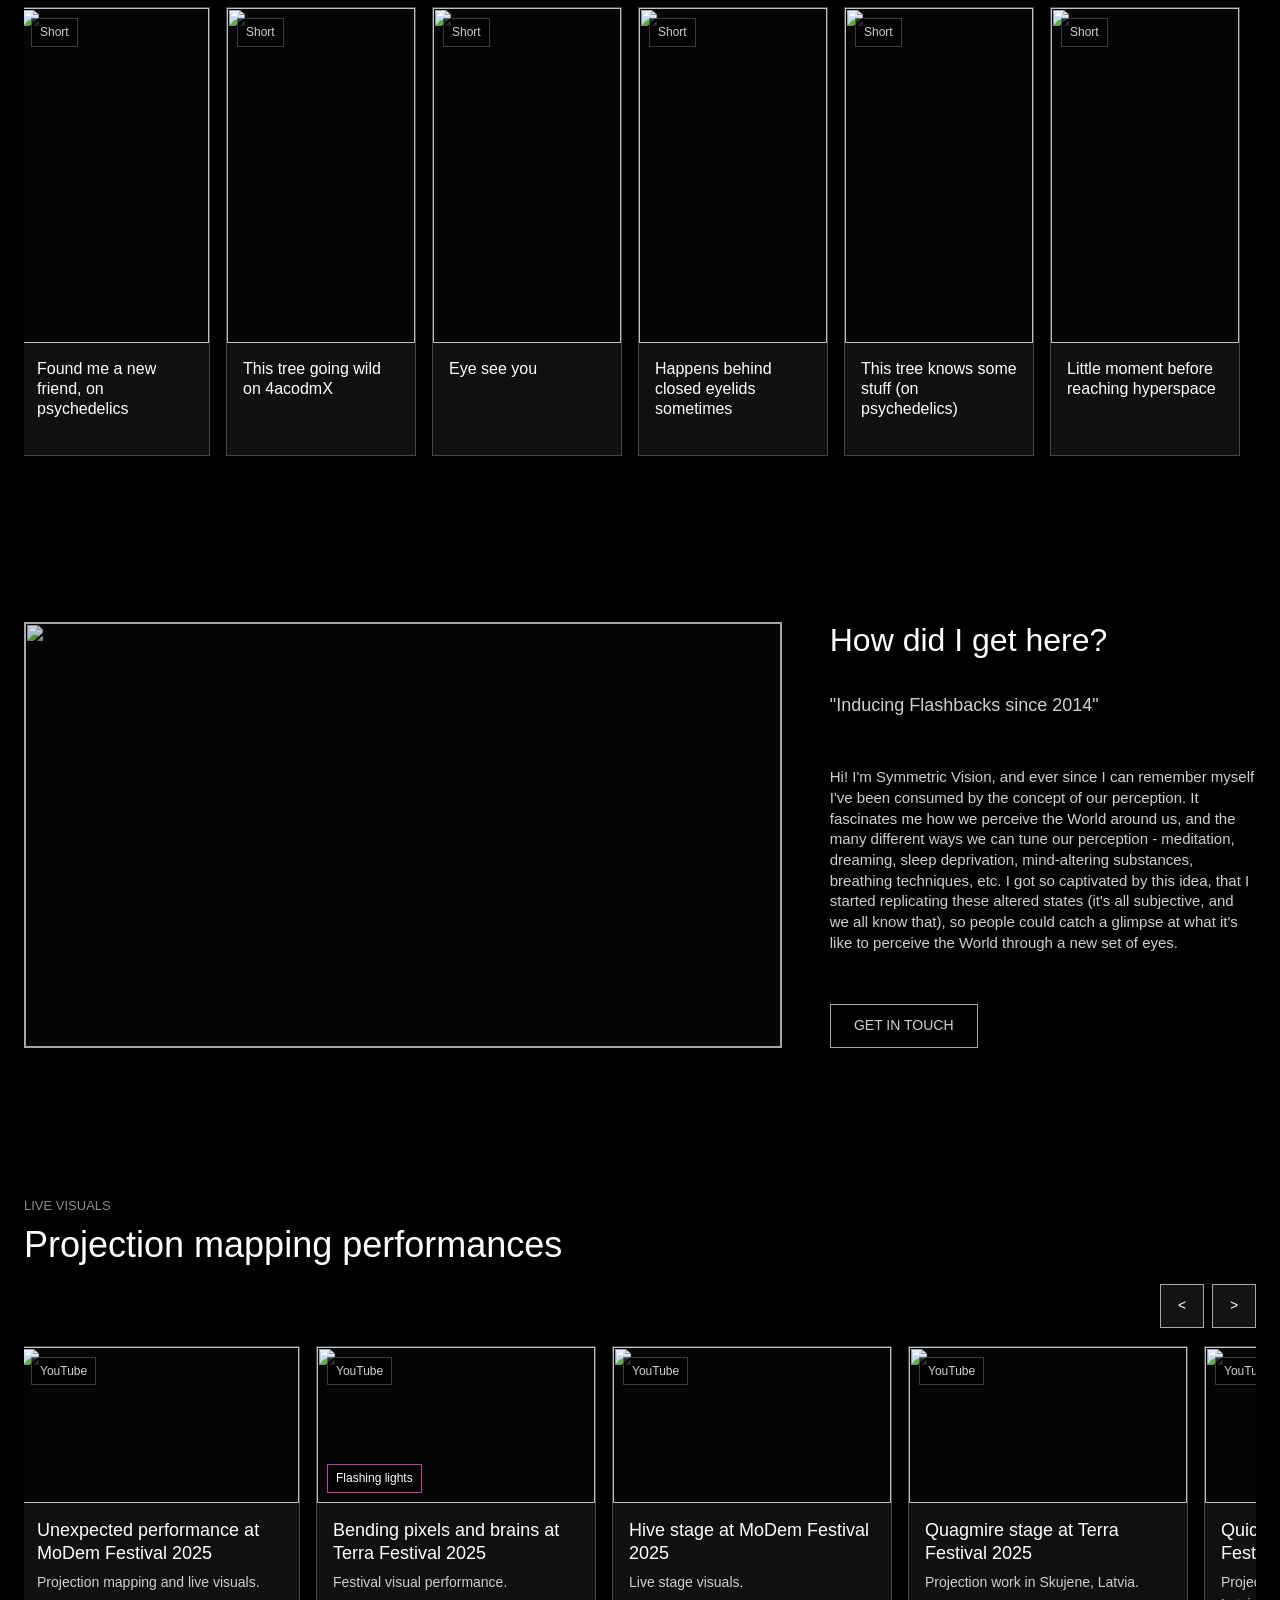
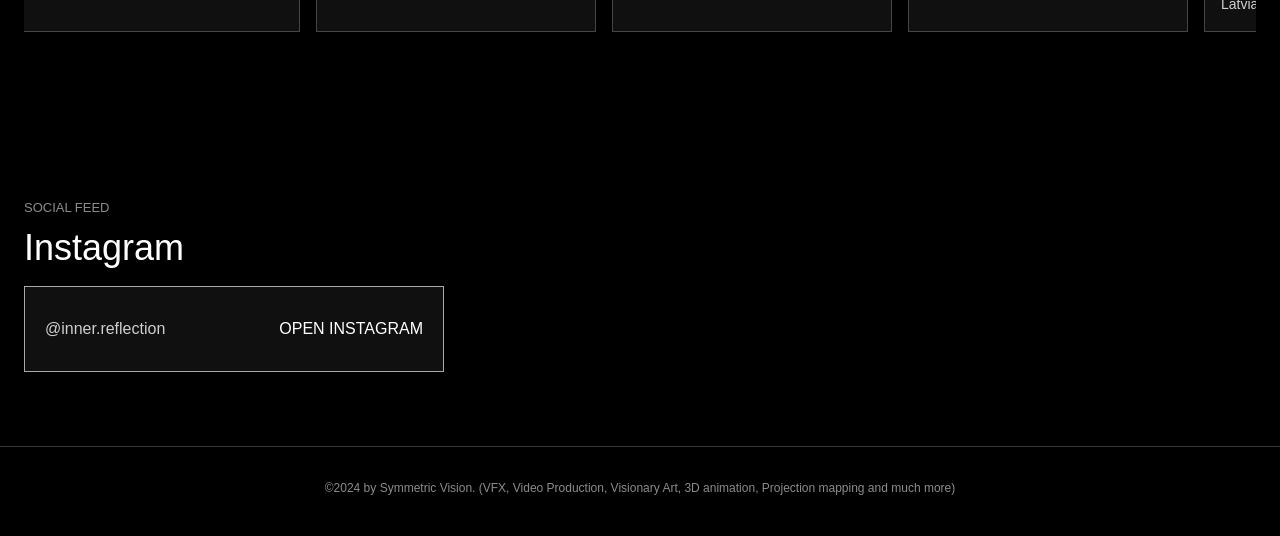
==== commit 06e0907b: "Add reactive liquid hero title" ====
--- a/index.html
+++ b/index.html
@@ -10,27 +10,12 @@
     <meta property="og:image" content="RGBDistortLogo.png">
     <link rel="icon" href="Symmetric%20Vision%20logo.png">
     <link rel="stylesheet" href="styles.css?v=20260602-hero-footer-warnings">
+    <script src="scripts/hero-title-liquid.js?v=20260602-pointer-liquid" defer></script>
     <script src="scripts/hero-video.js?v=20260602-hero-loop" defer></script>
     <script src="scripts/video-carousel.js?v=20260602-projects-page-2" defer></script>
     <script src="scripts/youtube-visibility.js?v=20260602-shorts-carousel" defer></script>
   </head>
   <body>
-    <svg class="svg-filters" aria-hidden="true" focusable="false">
-      <filter id="hero-liquid-filter" x="-18%" y="-34%" width="136%" height="168%" color-interpolation-filters="sRGB">
-        <feTurbulence type="turbulence" baseFrequency="0.004 0.014" numOctaves="1" seed="13" result="liquidField">
-          <animate attributeName="baseFrequency" values="0.004 0.014;0.007 0.011;0.005 0.017;0.004 0.014" dur="13s" repeatCount="indefinite" calcMode="spline" keySplines="0.42 0 0.58 1;0.42 0 0.58 1;0.42 0 0.58 1" />
-        </feTurbulence>
-        <feDisplacementMap in="SourceGraphic" in2="liquidField" scale="7.2" xChannelSelector="R" yChannelSelector="G" result="broadRipple">
-          <animate attributeName="scale" values="5.4;8.2;6.5;7.6;5.4" dur="12s" repeatCount="indefinite" calcMode="spline" keySplines="0.42 0 0.58 1;0.42 0 0.58 1;0.42 0 0.58 1;0.42 0 0.58 1" />
-        </feDisplacementMap>
-        <feTurbulence type="fractalNoise" baseFrequency="0.026 0.038" numOctaves="1" seed="29" result="surfaceRipple">
-          <animate attributeName="baseFrequency" values="0.026 0.038;0.031 0.032;0.023 0.041;0.026 0.038" dur="9s" repeatCount="indefinite" calcMode="spline" keySplines="0.42 0 0.58 1;0.42 0 0.58 1;0.42 0 0.58 1" />
-        </feTurbulence>
-        <feDisplacementMap in="broadRipple" in2="surfaceRipple" scale="1.8" xChannelSelector="B" yChannelSelector="R">
-          <animate attributeName="scale" values="1.1;2.1;1.5;1.8;1.1" dur="10s" repeatCount="indefinite" calcMode="spline" keySplines="0.42 0 0.58 1;0.42 0 0.58 1;0.42 0 0.58 1;0.42 0 0.58 1" />
-        </feDisplacementMap>
-      </filter>
-    </svg>
     <a class="skip-link" href="#main">Skip to content</a>
     <header class="site-header">
       <a class="site-mark" href="index.html" aria-label="Symmetric Vision home">
@@ -52,7 +37,7 @@
         </video>
         <div class="hero__shade" aria-hidden="true"></div>
         <div class="hero__content">
-          <h1 data-text="SYMMETRIC VISION">SYMMETRIC VISION</h1>
+          <h1 class="hero-title" data-liquid-title="SYMMETRIC VISION"><span class="hero-title__text">SYMMETRIC VISION</span><canvas class="hero-title__canvas" aria-hidden="true"></canvas></h1>
           <p>Inducing Flashbacks since 2014</p>
           <div class="hero__actions" aria-label="Primary links">
             <a class="button-link" href="#featured-videos">Watch videos</a>
--- a/styles.css
+++ b/styles.css
@@ -54,13 +54,6 @@
   outline-offset: 4px;
 }
 
-.svg-filters {
-  position: absolute;
-  width: 0;
-  height: 0;
-  overflow: hidden;
-}
-
 .skip-link {
   position: fixed;
   left: 16px;
@@ -182,39 +175,37 @@
 .hero h1 {
   position: relative;
   display: inline-block;
-  isolation: isolate;
   text-shadow:
     -0.05em -0.035em 0 rgba(105, 0, 0, 0.54),
     0.05em 0.04em 0 rgba(0, 72, 88, 0.58),
     0 2px 18px rgba(0, 0, 0, 0.82);
-  filter: url("#hero-liquid-filter");
-}
-
-.hero h1::before,
-.hero h1::after {
-  content: attr(data-text);
+}
+
+.hero-title__text {
+  position: relative;
+  z-index: 1;
+}
+
+.hero-title__canvas {
   position: absolute;
-  inset: 0;
-  z-index: -1;
+  left: 50%;
+  top: 50%;
+  z-index: 2;
   pointer-events: none;
-  mix-blend-mode: screen;
-  opacity: 0.58;
-  filter: blur(0.2px);
-  will-change: clip-path, transform, opacity;
-}
-
-.hero h1::before {
-  color: rgba(130, 0, 14, 0.72);
-  clip-path: ellipse(58% 62% at 38% 42%);
-  transform: translate3d(-4px, -2px, 0) skewX(-0.55deg);
-  animation: hero-chroma-red 12s ease-in-out infinite alternate;
-}
-
-.hero h1::after {
-  color: rgba(0, 84, 104, 0.76);
-  clip-path: ellipse(62% 66% at 62% 58%);
-  transform: translate3d(4px, 2px, 0) skewX(0.5deg);
-  animation: hero-chroma-cyan 13.5s ease-in-out infinite alternate;
+  opacity: 0;
+  transform: translate(-50%, -50%);
+}
+
+.hero-title.is-liquid-ready {
+  text-shadow: none;
+}
+
+.hero-title.is-liquid-ready .hero-title__text {
+  opacity: 0;
+}
+
+.hero-title.is-liquid-ready .hero-title__canvas {
+  opacity: 1;
 }
 
 .hero p {
@@ -1110,59 +1101,18 @@
     animation-duration: 0.01ms !important;
   }
 
-  .hero h1 {
-    filter: none;
-  }
-}
-
-@keyframes hero-chroma-red {
-  0% {
-    clip-path: ellipse(56% 60% at 34% 40%);
-    transform: translate3d(-3.4px, -1.8px, 0) skewX(-0.35deg);
-    opacity: 0.52;
-  }
-
-  36% {
-    clip-path: ellipse(68% 72% at 46% 45%);
-    transform: translate3d(-5px, -0.9px, 0) skewX(0.28deg);
-    opacity: 0.72;
-  }
-
-  72% {
-    clip-path: ellipse(52% 58% at 28% 52%);
-    transform: translate3d(-2.6px, -2.7px, 0) skewX(-0.7deg);
-    opacity: 0.62;
-  }
-
-  100% {
-    clip-path: ellipse(62% 66% at 40% 38%);
-    transform: translate3d(-4px, -1.4px, 0) skewX(-0.12deg);
-    opacity: 0.68;
-  }
-}
-
-@keyframes hero-chroma-cyan {
-  0% {
-    clip-path: ellipse(62% 64% at 62% 56%);
-    transform: translate3d(3px, 1.9px, 0) skewX(0.26deg);
-    opacity: 0.56;
-  }
-
-  40% {
-    clip-path: ellipse(72% 74% at 52% 62%);
-    transform: translate3d(5.2px, 1.1px, 0) skewX(-0.36deg);
-    opacity: 0.76;
-  }
-
-  78% {
-    clip-path: ellipse(56% 62% at 70% 48%);
-    transform: translate3d(2.5px, 3px, 0) skewX(0.68deg);
-    opacity: 0.64;
-  }
-
-  100% {
-    clip-path: ellipse(66% 68% at 60% 60%);
-    transform: translate3d(4.1px, 1.6px, 0) skewX(0.08deg);
-    opacity: 0.7;
-  }
-}
+  .hero-title.is-liquid-ready {
+    text-shadow:
+      -0.05em -0.035em 0 rgba(105, 0, 0, 0.54),
+      0.05em 0.04em 0 rgba(0, 72, 88, 0.58),
+      0 2px 18px rgba(0, 0, 0, 0.82);
+  }
+
+  .hero-title.is-liquid-ready .hero-title__text {
+    opacity: 1;
+  }
+
+  .hero-title.is-liquid-ready .hero-title__canvas {
+    display: none;
+  }
+}
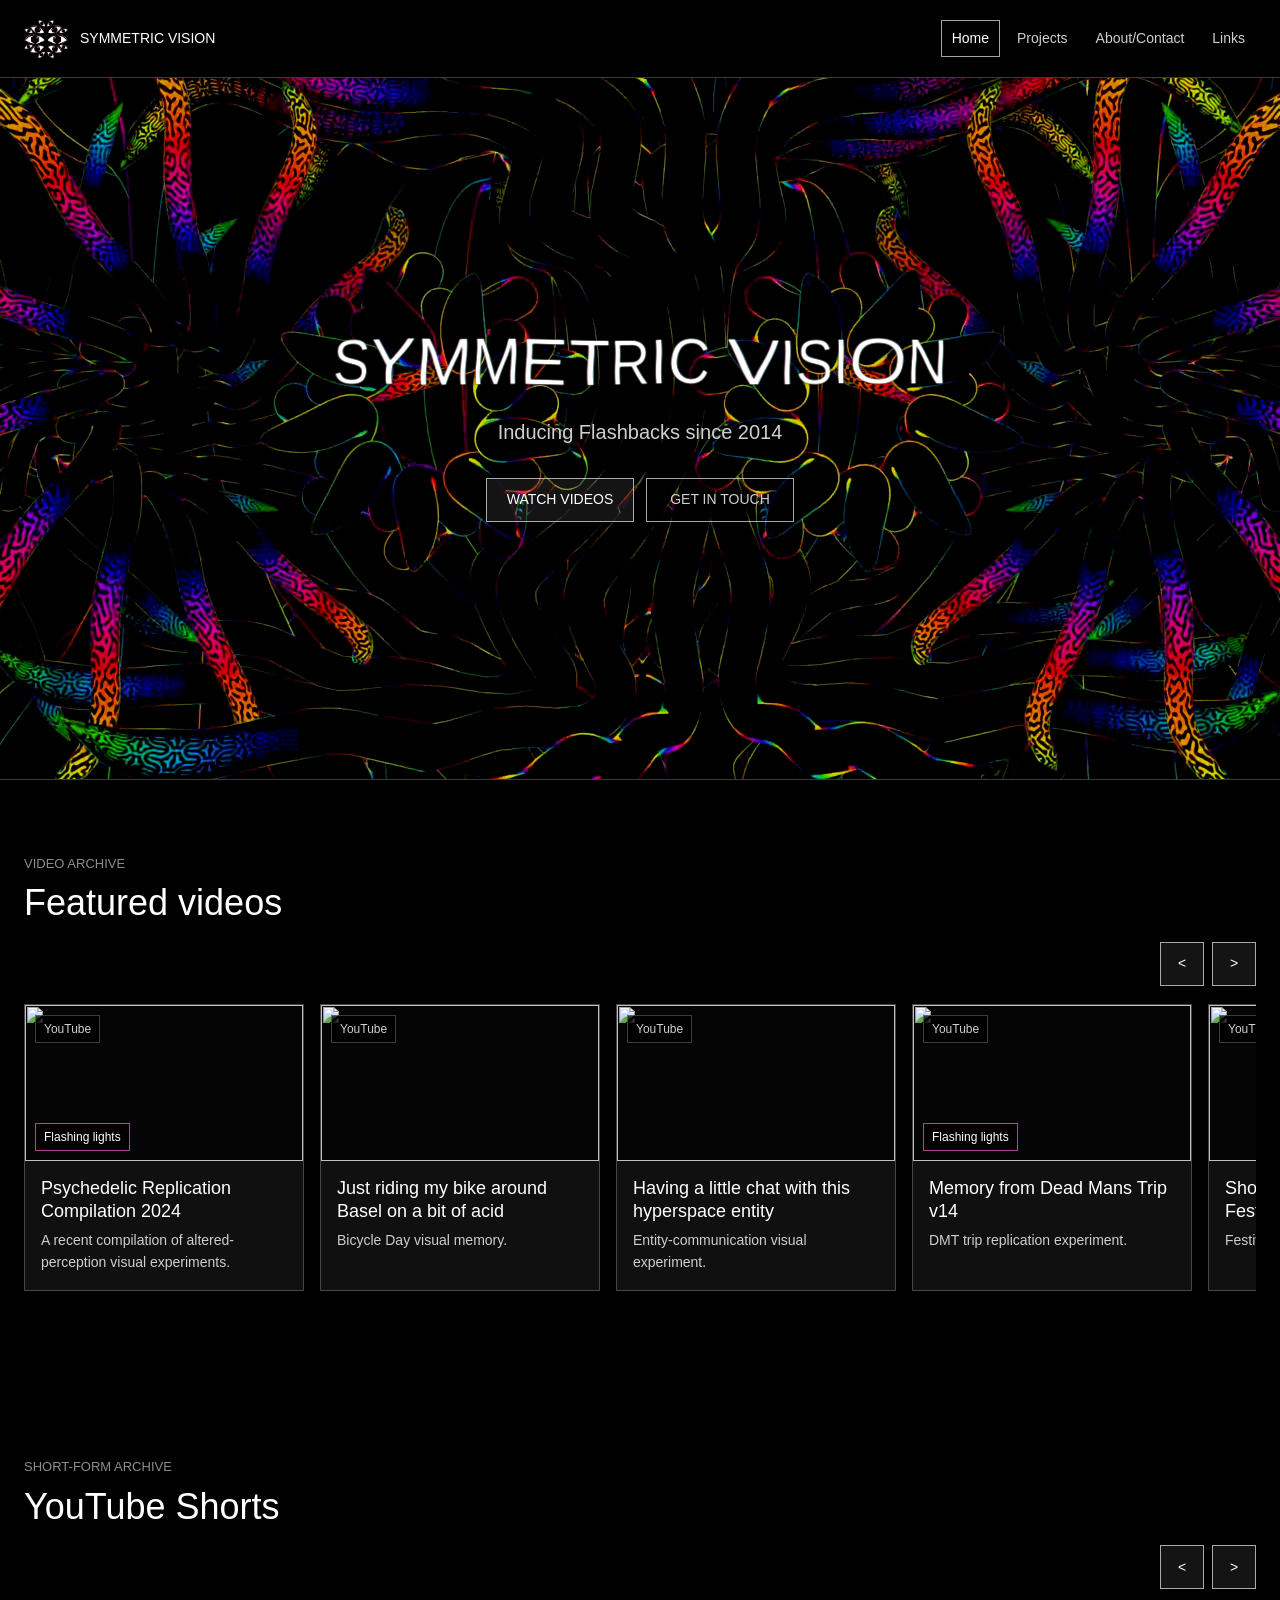
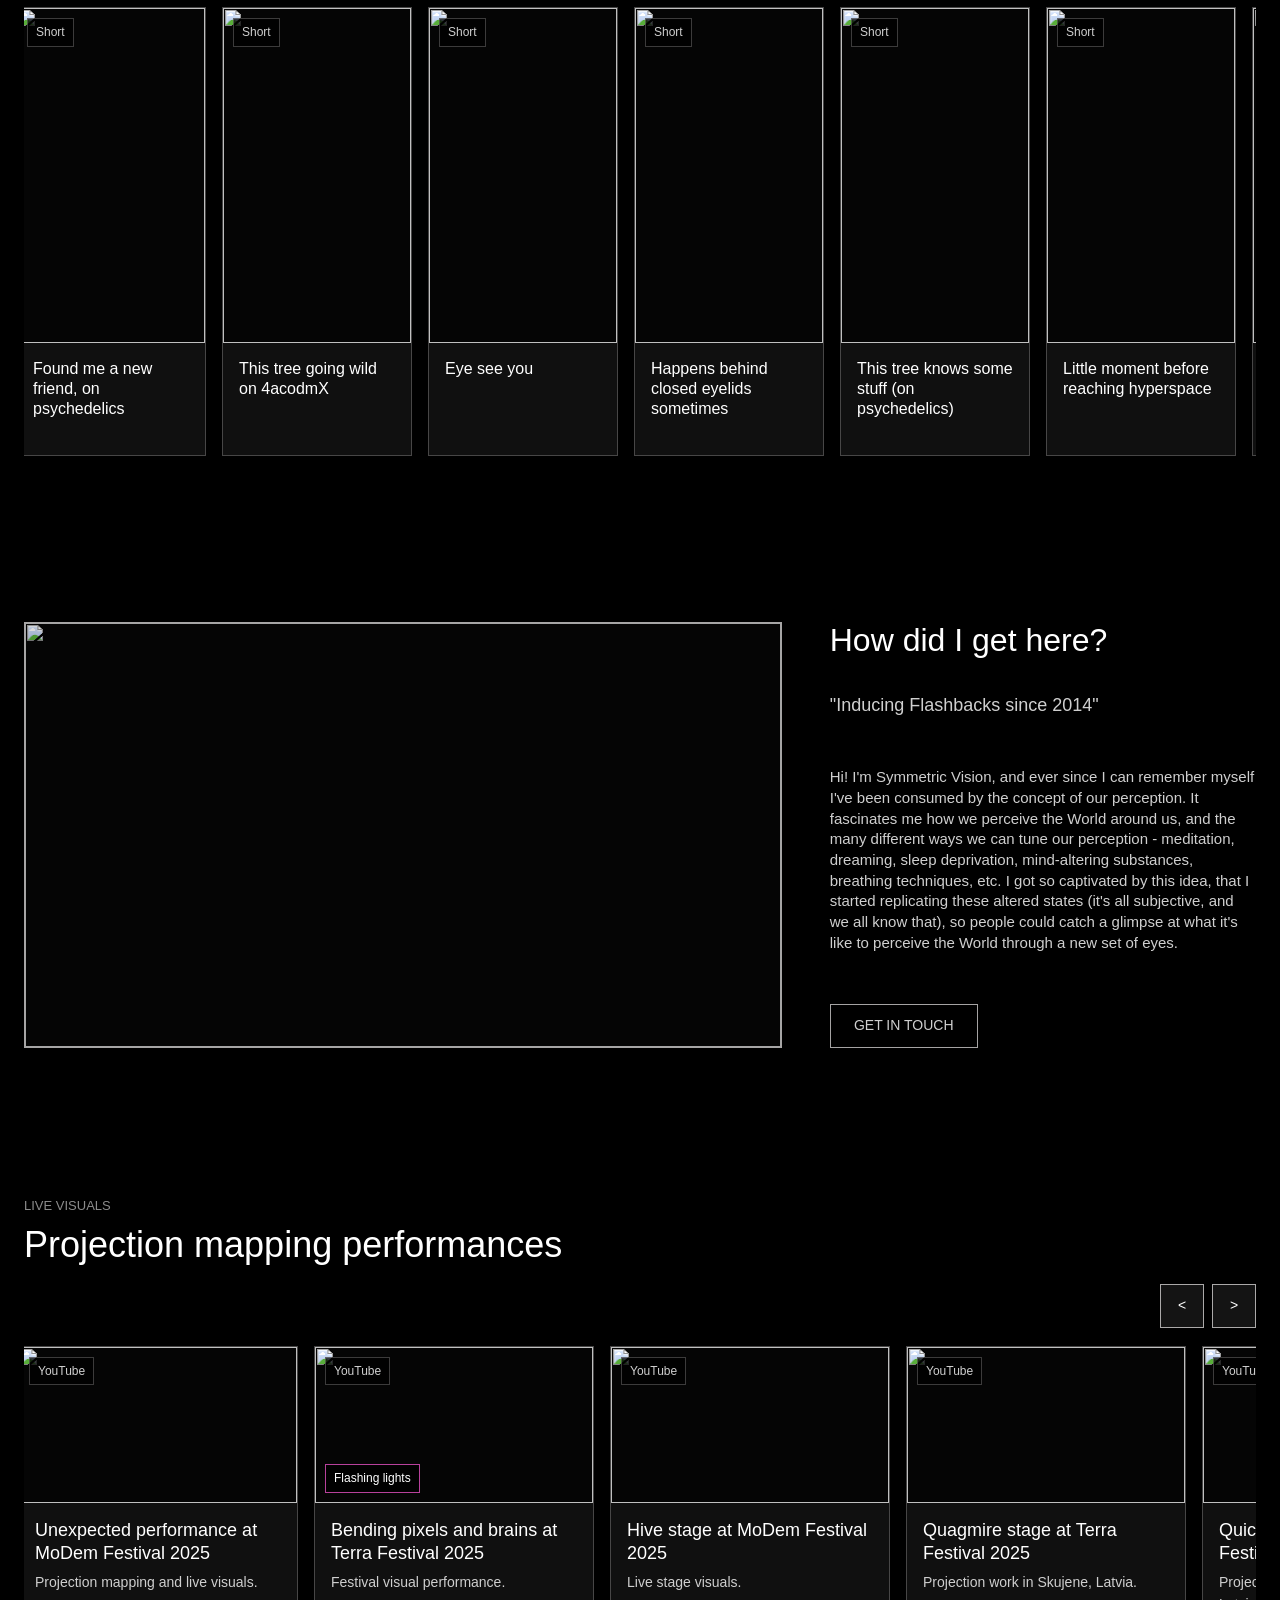
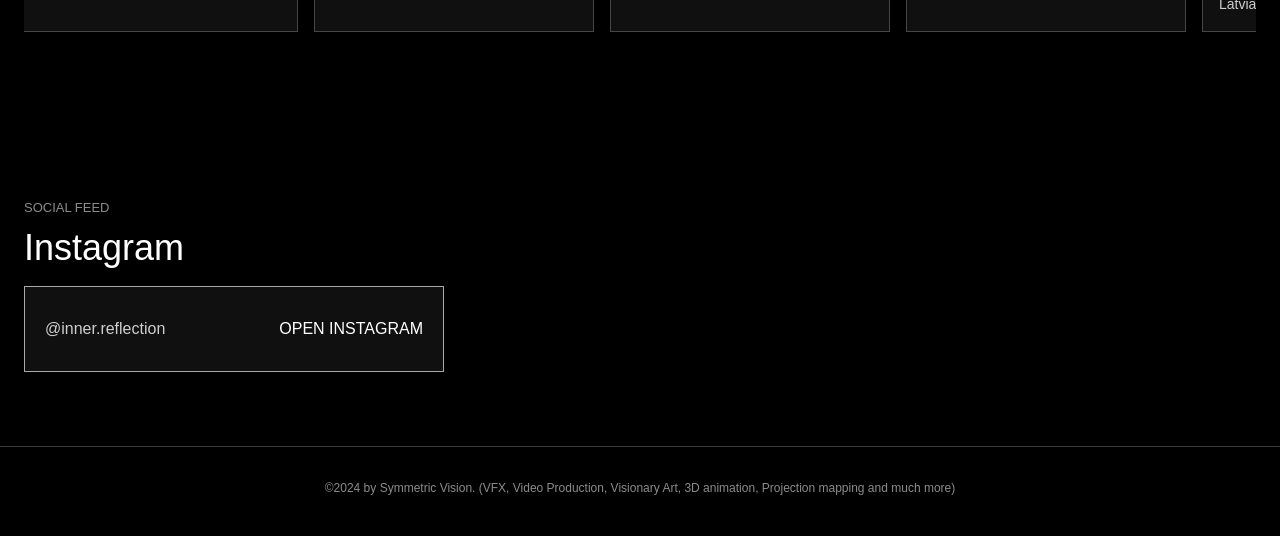
==== commit 2694a2a0: "Add Symmetric Vision favicon assets" ====
--- a/index.html
+++ b/index.html
@@ -8,7 +8,11 @@
     <meta property="og:title" content="Symmetric Vision">
     <meta property="og:description" content="Inducing Flashbacks since 2014. Visionary art, VFX, video production, 3D animation, and projection mapping.">
     <meta property="og:image" content="RGBDistortLogo.png">
-    <link rel="icon" href="Symmetric%20Vision%20logo.png">
+    <link rel="icon" href="favicon.ico" sizes="any">
+    <link rel="icon" type="image/png" sizes="32x32" href="assets/icons/favicon-32x32.png">
+    <link rel="apple-touch-icon" sizes="180x180" href="assets/icons/apple-touch-icon.png">
+    <link rel="manifest" href="site.webmanifest">
+    <meta name="theme-color" content="#000000">
     <link rel="stylesheet" href="styles.css?v=20260602-hero-footer-warnings">
     <script src="scripts/hero-title-liquid.js?v=20260602-pointer-liquid" defer></script>
     <script src="scripts/hero-video.js?v=20260602-hero-loop" defer></script>
--- a/styles.css
+++ b/styles.css
@@ -439,6 +439,29 @@
   border: 0;
 }
 
+.project-showcase__fullscreen {
+  position: absolute;
+  right: 12px;
+  top: 12px;
+  z-index: 3;
+  min-height: 38px;
+  padding: 8px 12px;
+  border: 1px solid var(--line-strong);
+  background: rgba(0, 0, 0, 0.72);
+  color: var(--text);
+  font: inherit;
+  font-size: 12px;
+  text-transform: uppercase;
+  cursor: pointer;
+  transition: border-color 160ms ease, background-color 160ms ease;
+}
+
+.project-showcase__fullscreen:hover,
+.project-showcase__fullscreen:focus-visible {
+  border-color: var(--text);
+  background: rgba(0, 0, 0, 0.88);
+}
+
 .project-showcase__content {
   min-width: 0;
   display: flex;
@@ -818,6 +841,137 @@
   margin-top: 28px;
 }
 
+.contact-form-section {
+  display: grid;
+  grid-template-columns: minmax(240px, 0.42fr) minmax(0, 1fr);
+  gap: 34px;
+  align-items: start;
+  margin-top: 28px;
+  scroll-margin-top: 170px;
+  border: 1px solid var(--line);
+  background: var(--surface-strong);
+  padding: 32px;
+}
+
+.contact-form-section__copy {
+  max-width: 360px;
+}
+
+.contact-form-section__copy p:not(.eyebrow) {
+  color: var(--text-soft);
+}
+
+.contact-form-section__copy p + p {
+  margin-top: 12px;
+}
+
+.contact-form {
+  display: grid;
+  gap: 12px;
+}
+
+.contact-form__grid {
+  display: grid;
+  grid-template-columns: repeat(2, minmax(0, 1fr));
+  gap: 12px;
+}
+
+.contact-form__field {
+  display: grid;
+  gap: 8px;
+}
+
+.contact-form__field span {
+  color: var(--text-soft);
+  font-size: 14px;
+}
+
+.contact-form__field input,
+.contact-form__field textarea {
+  width: 100%;
+  border: 2px solid var(--line-strong);
+  border-radius: 0;
+  background: #000;
+  color: var(--text);
+  font: inherit;
+  font-size: 16px;
+  line-height: 1.4;
+  padding: 19px 22px;
+  outline: none;
+}
+
+.contact-form__field input {
+  min-height: 66px;
+}
+
+.contact-form__field textarea {
+  min-height: 180px;
+  resize: vertical;
+}
+
+.contact-form__field input::placeholder,
+.contact-form__field textarea::placeholder {
+  color: var(--text-soft);
+  opacity: 1;
+}
+
+.contact-form__field input:focus,
+.contact-form__field textarea:focus {
+  border-color: var(--text);
+  background: rgba(255, 255, 255, 0.04);
+}
+
+.contact-form__trap,
+.contact-form__botcheck {
+  position: absolute;
+  left: -9999px;
+  width: 1px;
+  height: 1px;
+  overflow: hidden;
+}
+
+.contact-form__footer {
+  display: grid;
+  grid-template-columns: minmax(0, 1fr) minmax(180px, 280px);
+  gap: 18px;
+  align-items: center;
+  margin-top: 8px;
+}
+
+.contact-form__note,
+.contact-form__status {
+  margin: 0;
+  color: var(--muted);
+  font-size: 13px;
+  line-height: 1.45;
+}
+
+.contact-form__submit {
+  width: 100%;
+  min-height: 62px;
+  justify-self: end;
+  border-width: 2px;
+  background: rgba(255, 255, 255, 0.06);
+  font-size: 16px;
+}
+
+.contact-form__submit:disabled {
+  cursor: wait;
+  opacity: 0.62;
+}
+
+.contact-form__status {
+  min-height: 20px;
+}
+
+.contact-form__status[data-state="success"] {
+  color: #bff0c8;
+}
+
+.contact-form__status[data-state="error"] {
+  color: #ffb7b7;
+}
+
 .contact-projects {
   padding-inline: 0;
   padding-bottom: 32px;
@@ -1012,8 +1166,13 @@
 
   .split-section,
   .contact-grid,
+  .contact-form-section,
   .support-section--donate {
     grid-template-columns: 1fr;
+  }
+
+  .contact-form-section__copy {
+    max-width: 680px;
   }
 }
 
@@ -1074,8 +1233,22 @@
   .contact-card,
   .bio-copy,
   .rights-note,
+  .contact-form-section,
   .support-section {
     padding: 20px;
+  }
+
+  .contact-form__grid,
+  .contact-form__footer {
+    grid-template-columns: 1fr;
+  }
+
+  .contact-form__field input {
+    min-height: 58px;
+  }
+
+  .contact-form__field textarea {
+    min-height: 156px;
   }
 
   .button-link {
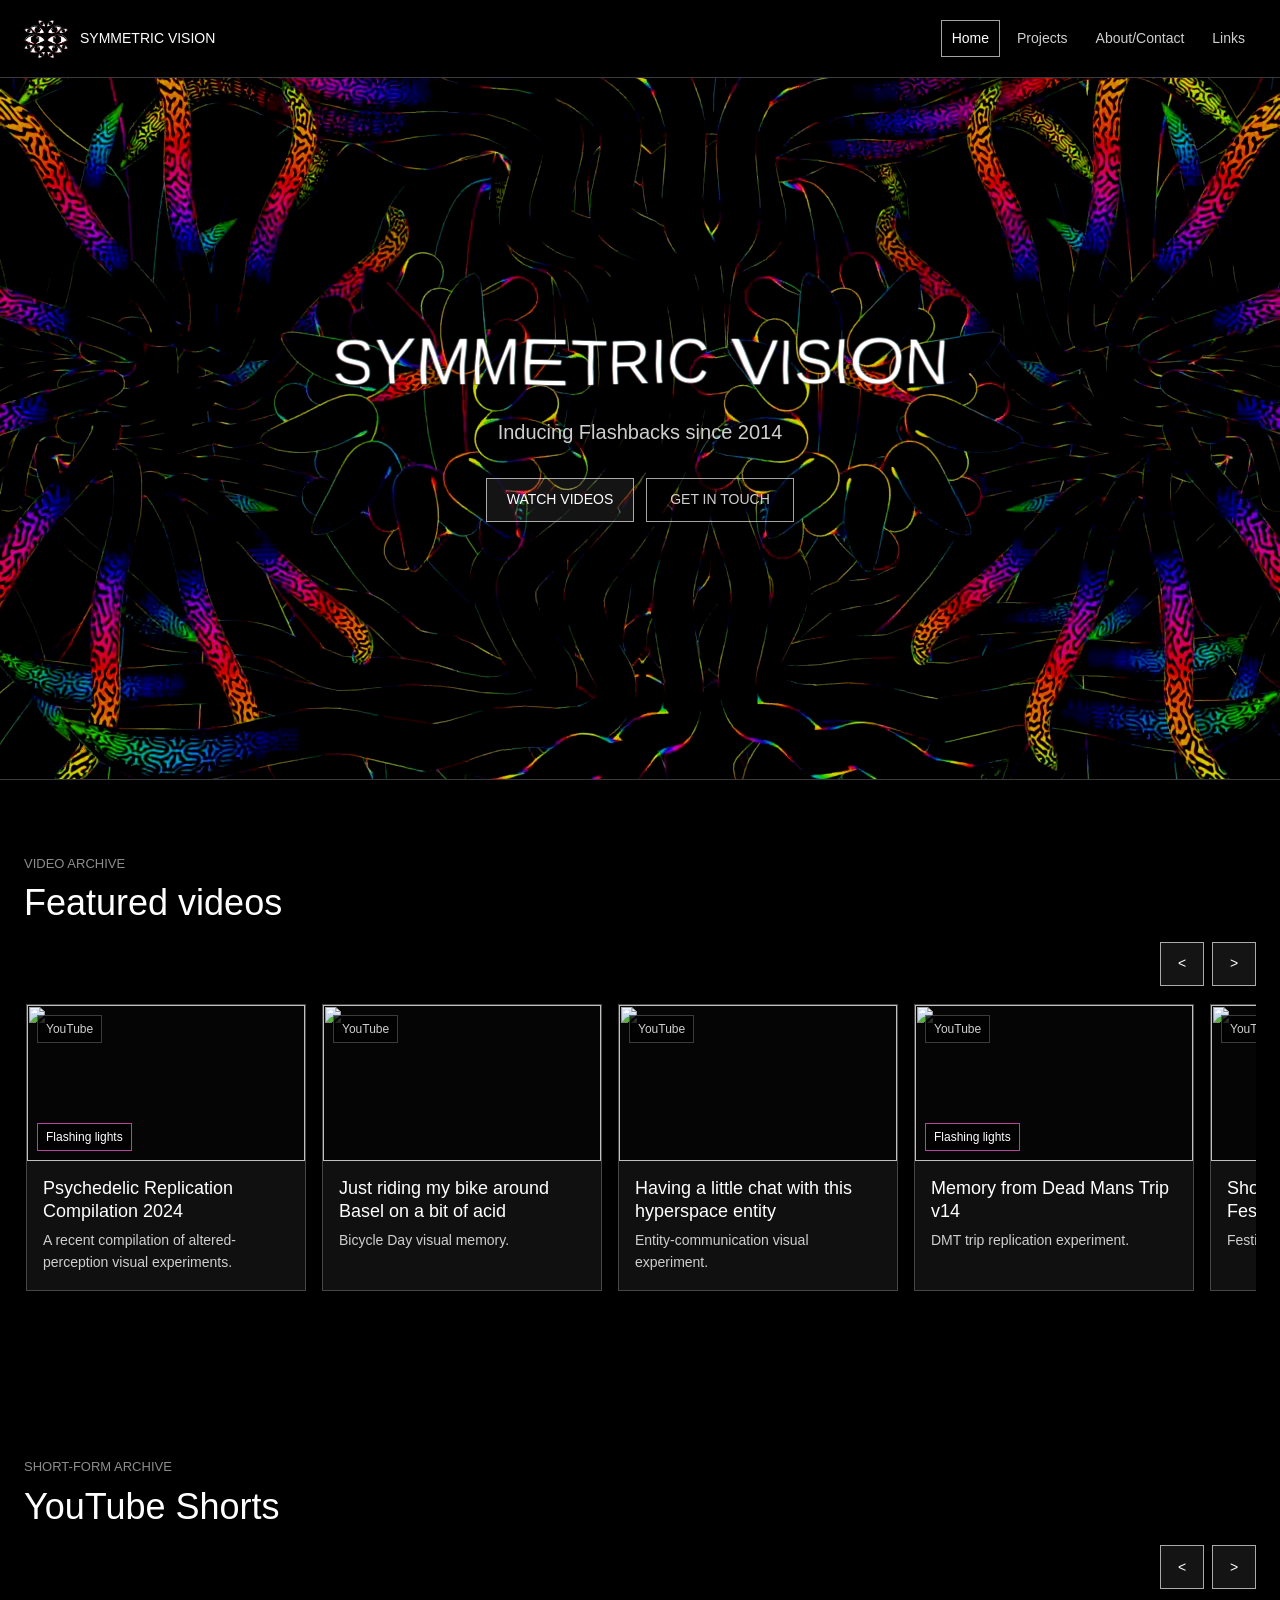
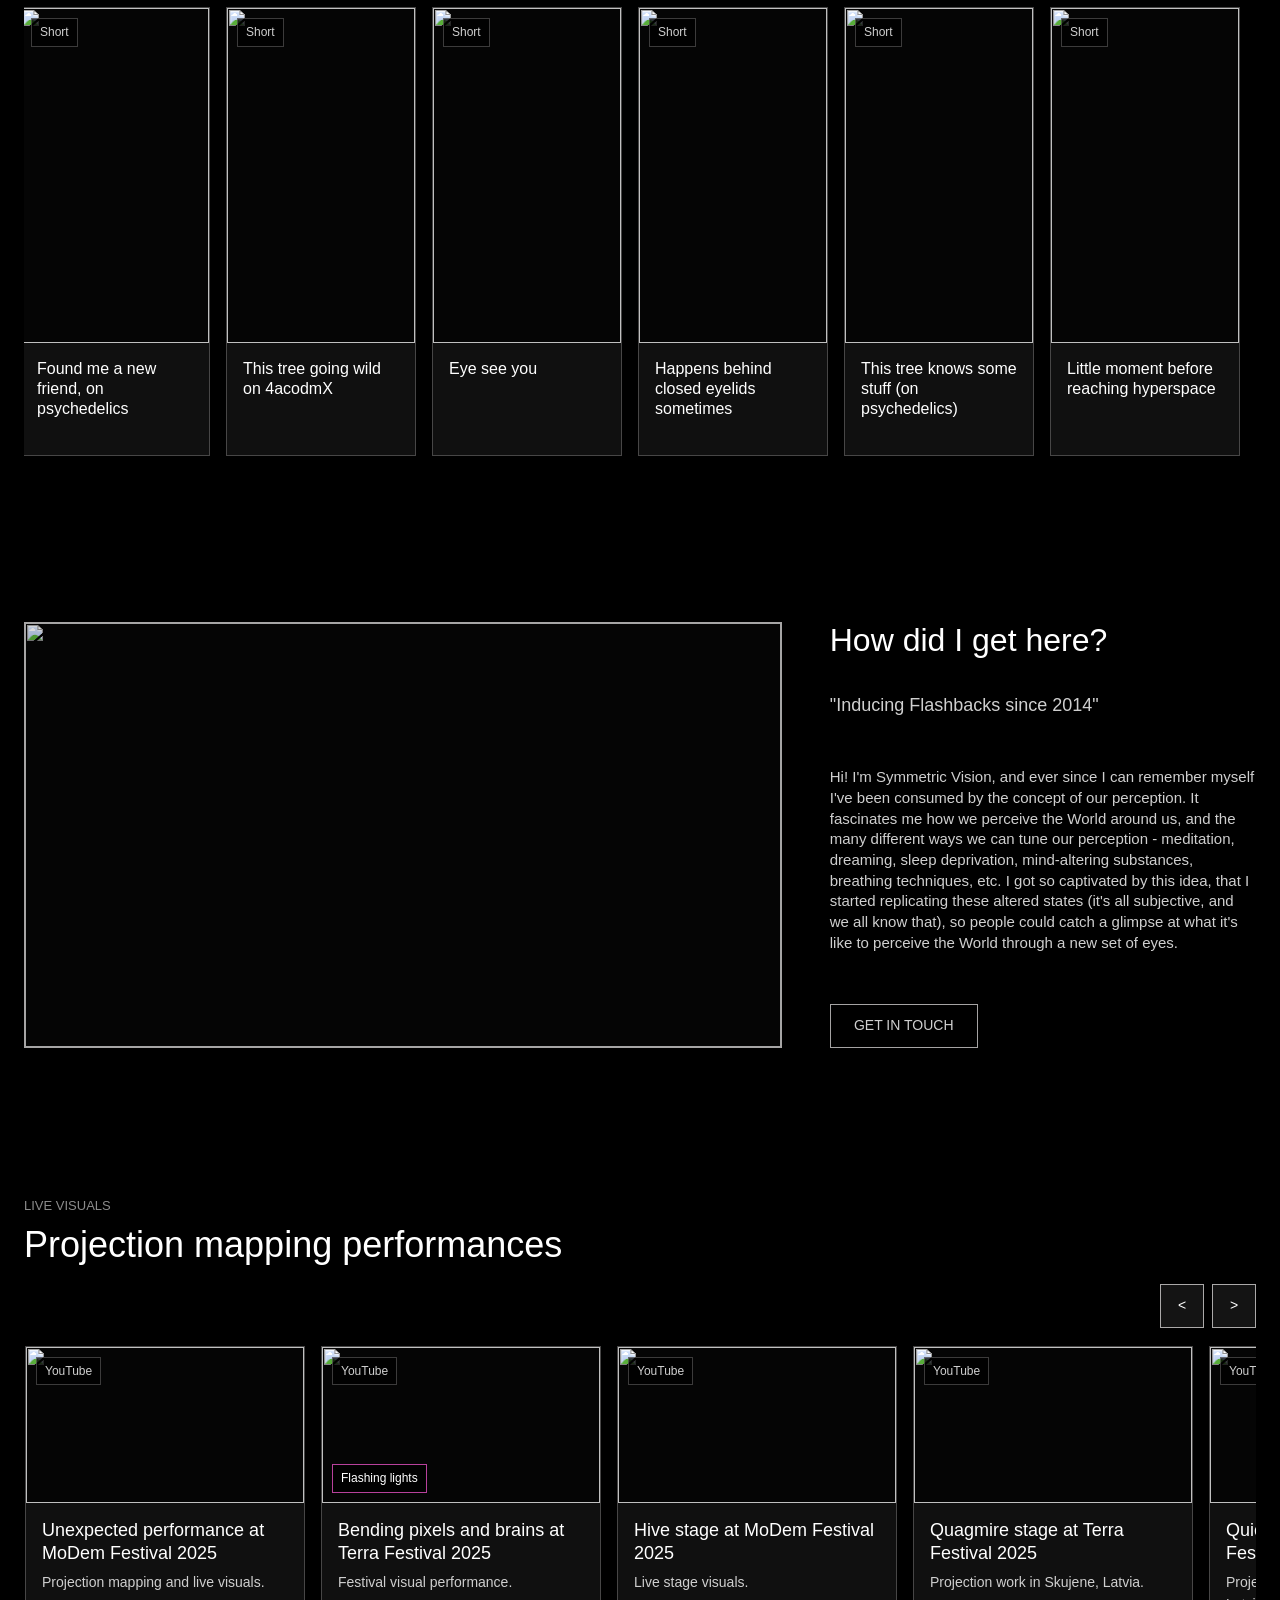
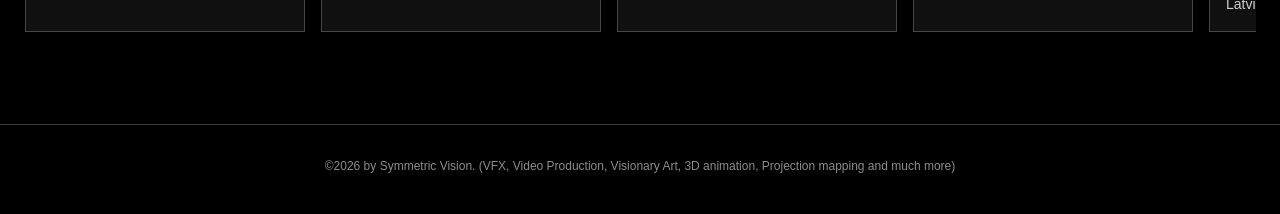
==== commit 1257849a: "Update index.html" ====
--- a/index.html
+++ b/index.html
@@ -88,7 +88,7 @@
         <div data-video-carousel="performances"></div>
       </section>
 
-      <section class="section-shell">
+     <!-- <section class="section-shell">
         <div class="section-heading">
           <p class="eyebrow">Social feed</p>
           <h2>Instagram</h2>
@@ -97,11 +97,11 @@
           <span>@inner.reflection</span>
           <strong>Open Instagram</strong>
         </a>
-      </section>
+      </section> -->
     </main>
 
     <footer class="site-footer">
-      <p>&copy;2024 by Symmetric Vision. (VFX, Video Production, Visionary Art, 3D animation, Projection mapping and much more)</p>
+      <p>&copy;2026 by Symmetric Vision. (VFX, Video Production, Visionary Art, 3D animation, Projection mapping and much more)</p>
     </footer>
   </body>
 </html>
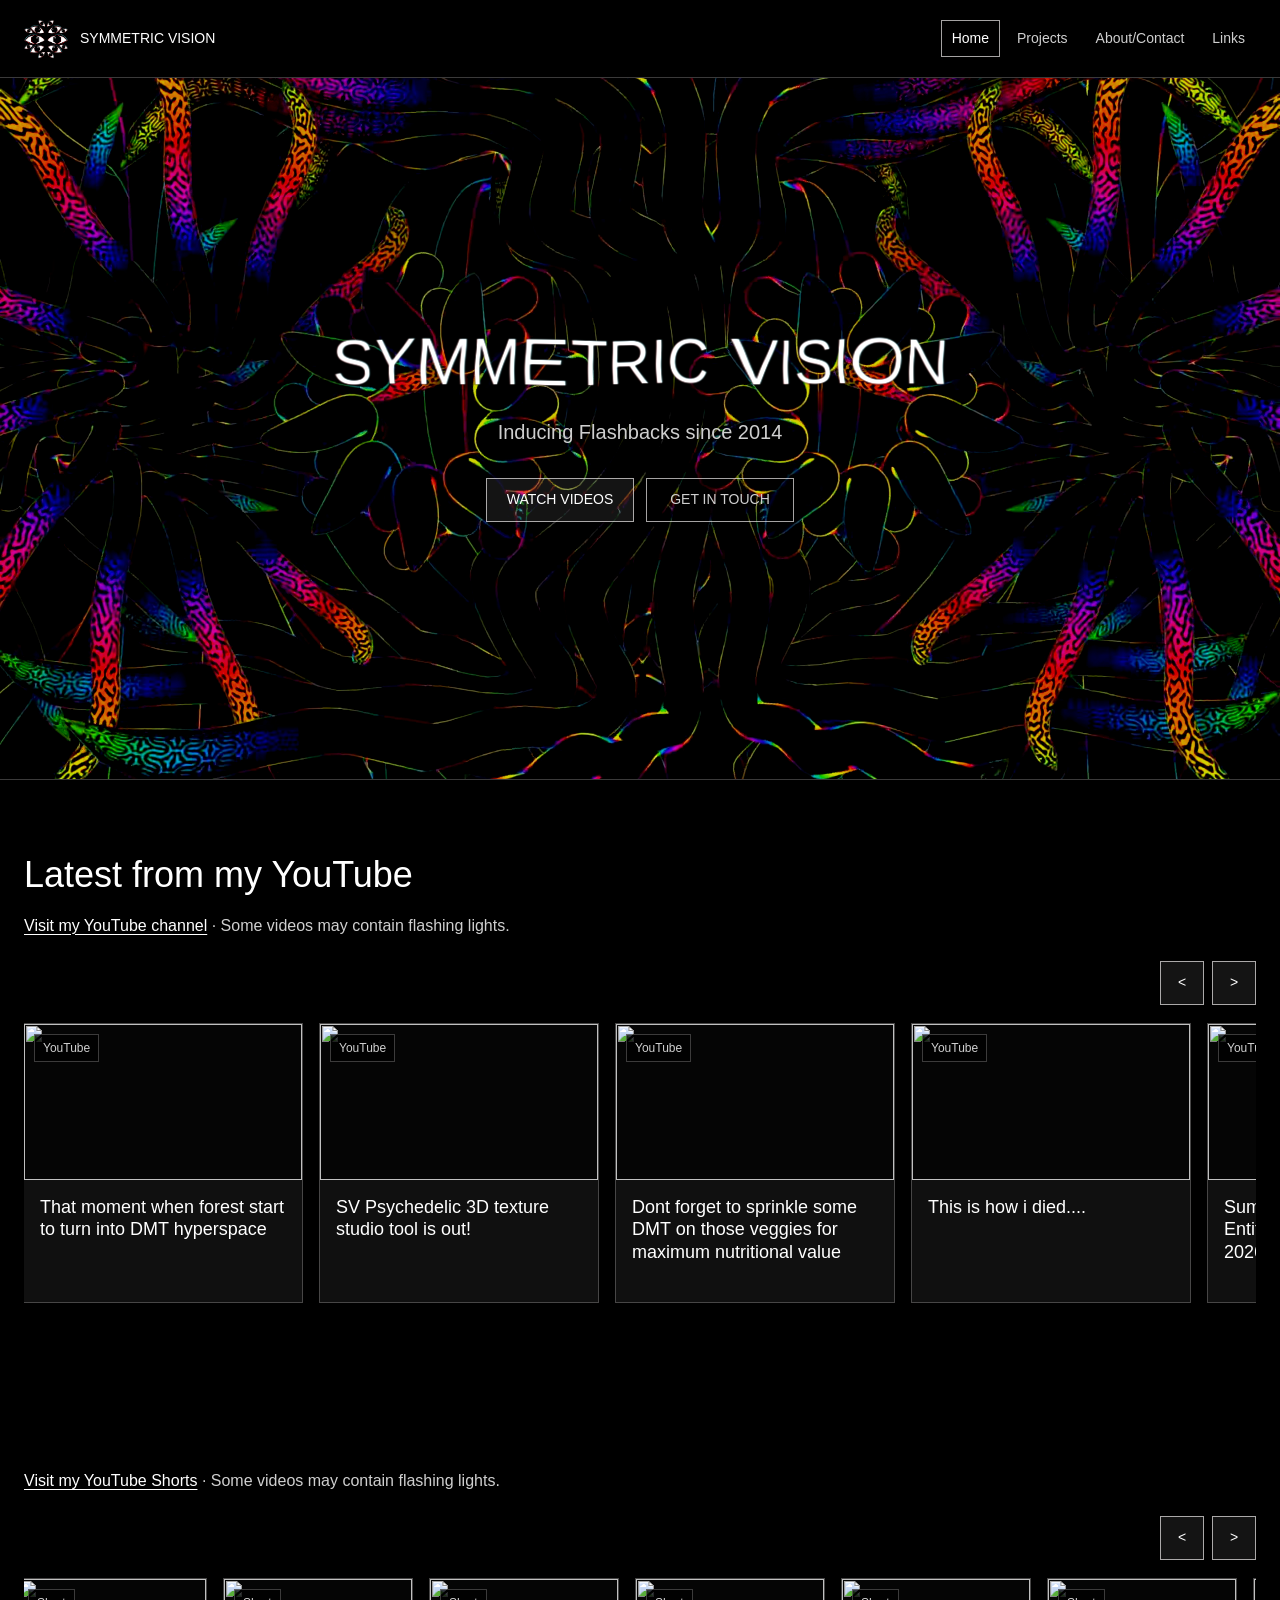
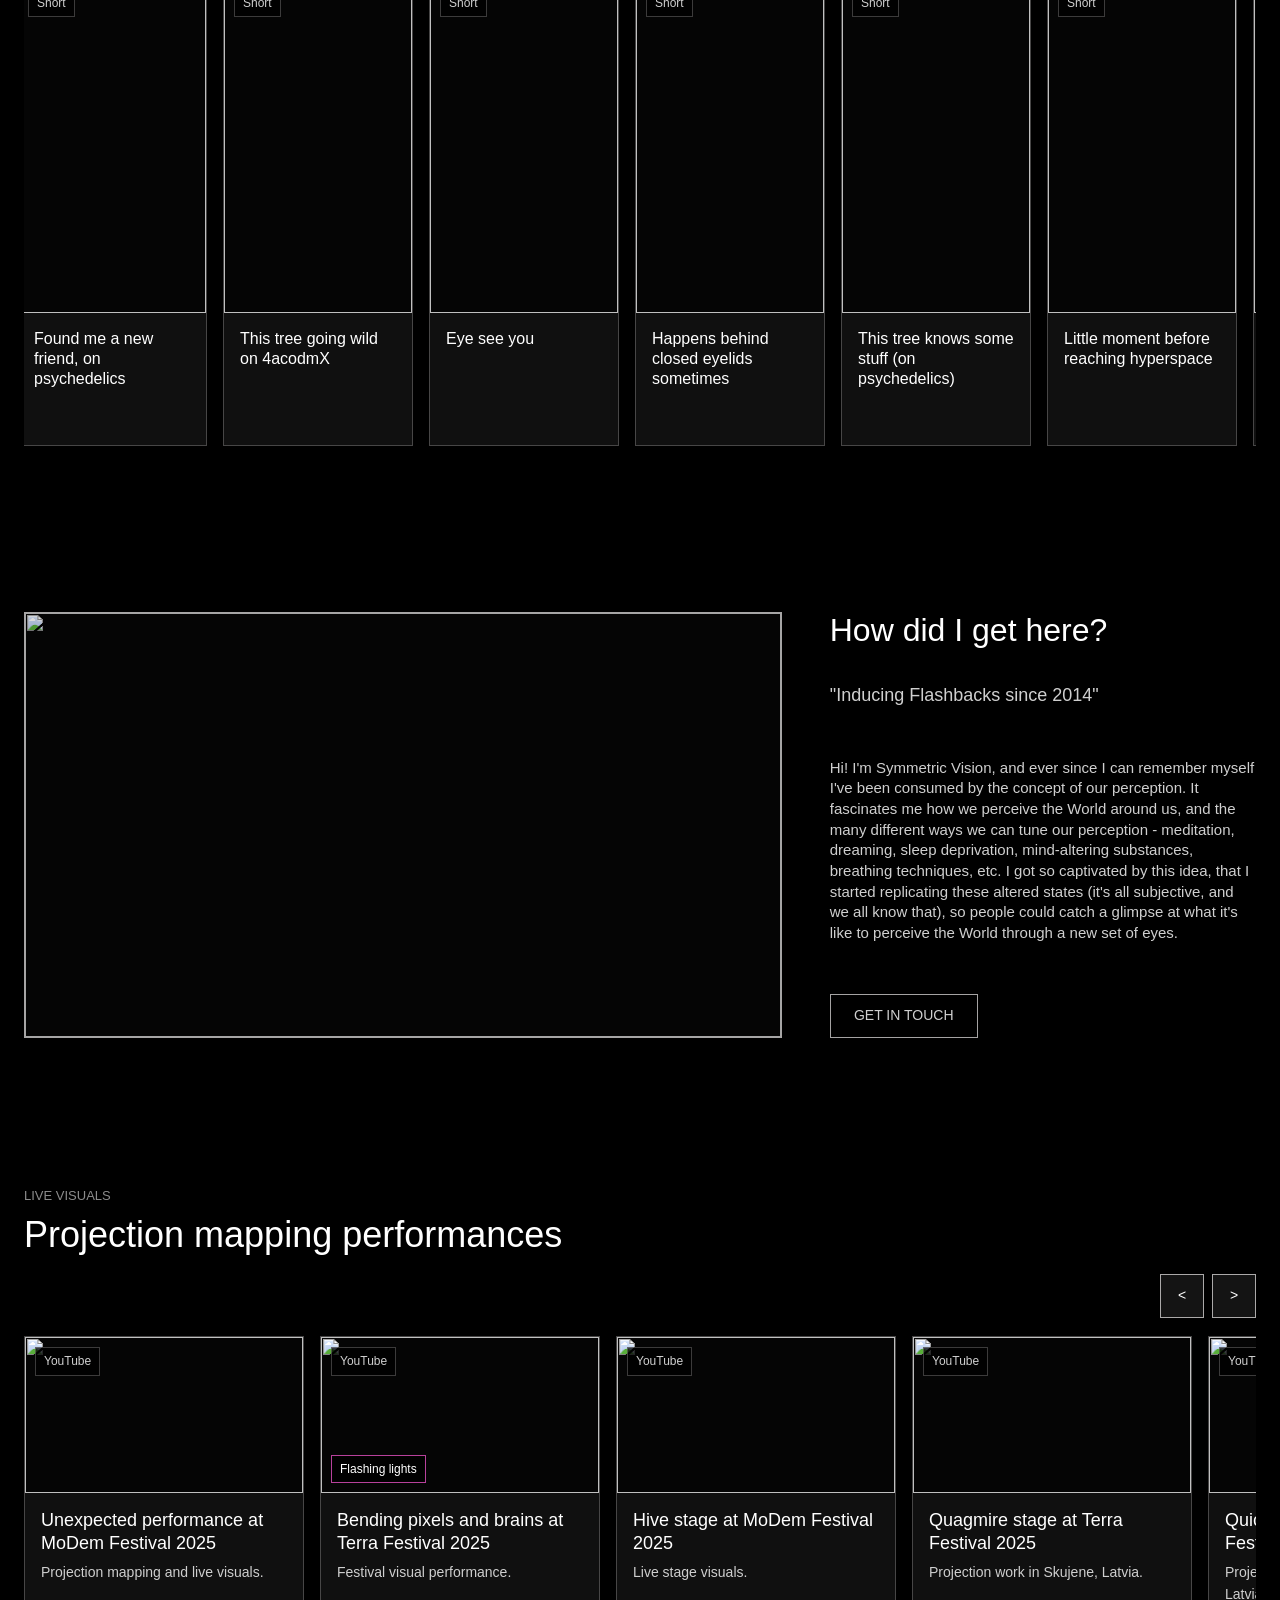
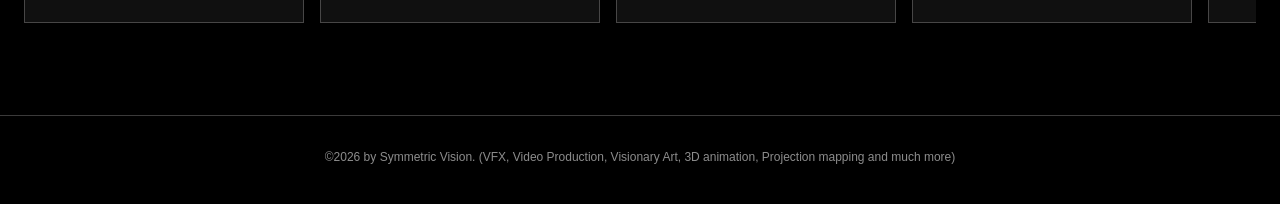
==== commit 523ca41b: "Automate and simplify YouTube carousels" ====
--- a/index.html
+++ b/index.html
@@ -13,7 +13,7 @@
     <link rel="apple-touch-icon" sizes="180x180" href="assets/icons/apple-touch-icon.png">
     <link rel="manifest" href="site.webmanifest">
     <meta name="theme-color" content="#000000">
-    <link rel="stylesheet" href="styles.css?v=20260602-hero-footer-warnings">
+    <link rel="stylesheet" href="styles.css?v=20260912-youtube-sections">
     <script src="scripts/hero-title-liquid.js?v=20260602-pointer-liquid" defer></script>
     <script src="scripts/hero-video.js?v=20260602-hero-loop" defer></script>
     <script src="scripts/video-carousel.js?v=20260602-projects-page-2" defer></script>
@@ -44,25 +44,30 @@
           <h1 class="hero-title" data-liquid-title="SYMMETRIC VISION"><span class="hero-title__text">SYMMETRIC VISION</span><canvas class="hero-title__canvas" aria-hidden="true"></canvas></h1>
           <p>Inducing Flashbacks since 2014</p>
           <div class="hero__actions" aria-label="Primary links">
-            <a class="button-link" href="#featured-videos">Watch videos</a>
+            <a class="button-link" href="#latest-videos">Watch videos</a>
             <a class="button-link button-link--quiet" href="about-contact.html">Get in touch</a>
           </div>
         </div>
       </section>
 
-      <section class="section-shell" id="featured-videos">
+      <section class="section-shell" id="latest-videos">
         <div class="section-heading">
-          <p class="eyebrow">Video archive</p>
-          <h2>Featured videos</h2>
+          <h2>Latest from my YouTube</h2>
         </div>
-        <div data-video-carousel="featured"></div>
+        <p class="section-lede youtube-section-note">
+          <a href="https://www.youtube.com/c/SymmetricVision" target="_blank" rel="noopener noreferrer">Visit my YouTube channel</a>
+          <span aria-hidden="true">·</span>
+          Some videos may contain flashing lights.
+        </p>
+        <div data-video-carousel="latest"></div>
       </section>
 
-      <section class="section-shell">
-        <div class="section-heading">
-          <p class="eyebrow">Short-form archive</p>
-          <h2>YouTube Shorts</h2>
-        </div>
+      <section class="section-shell" id="youtube-shorts">
+        <p class="section-lede youtube-section-note">
+          <a href="https://www.youtube.com/c/SymmetricVision/shorts" target="_blank" rel="noopener noreferrer">Visit my YouTube Shorts</a>
+          <span aria-hidden="true">·</span>
+          Some videos may contain flashing lights.
+        </p>
         <div data-video-carousel="shorts"></div>
       </section>
 
--- a/styles.css
+++ b/styles.css
@@ -280,6 +280,12 @@
   color: var(--text-soft);
 }
 
+.youtube-section-note a {
+  color: var(--text);
+  text-decoration: underline;
+  text-underline-offset: 0.18em;
+}
+
 .section-action {
   margin-top: 18px;
 }
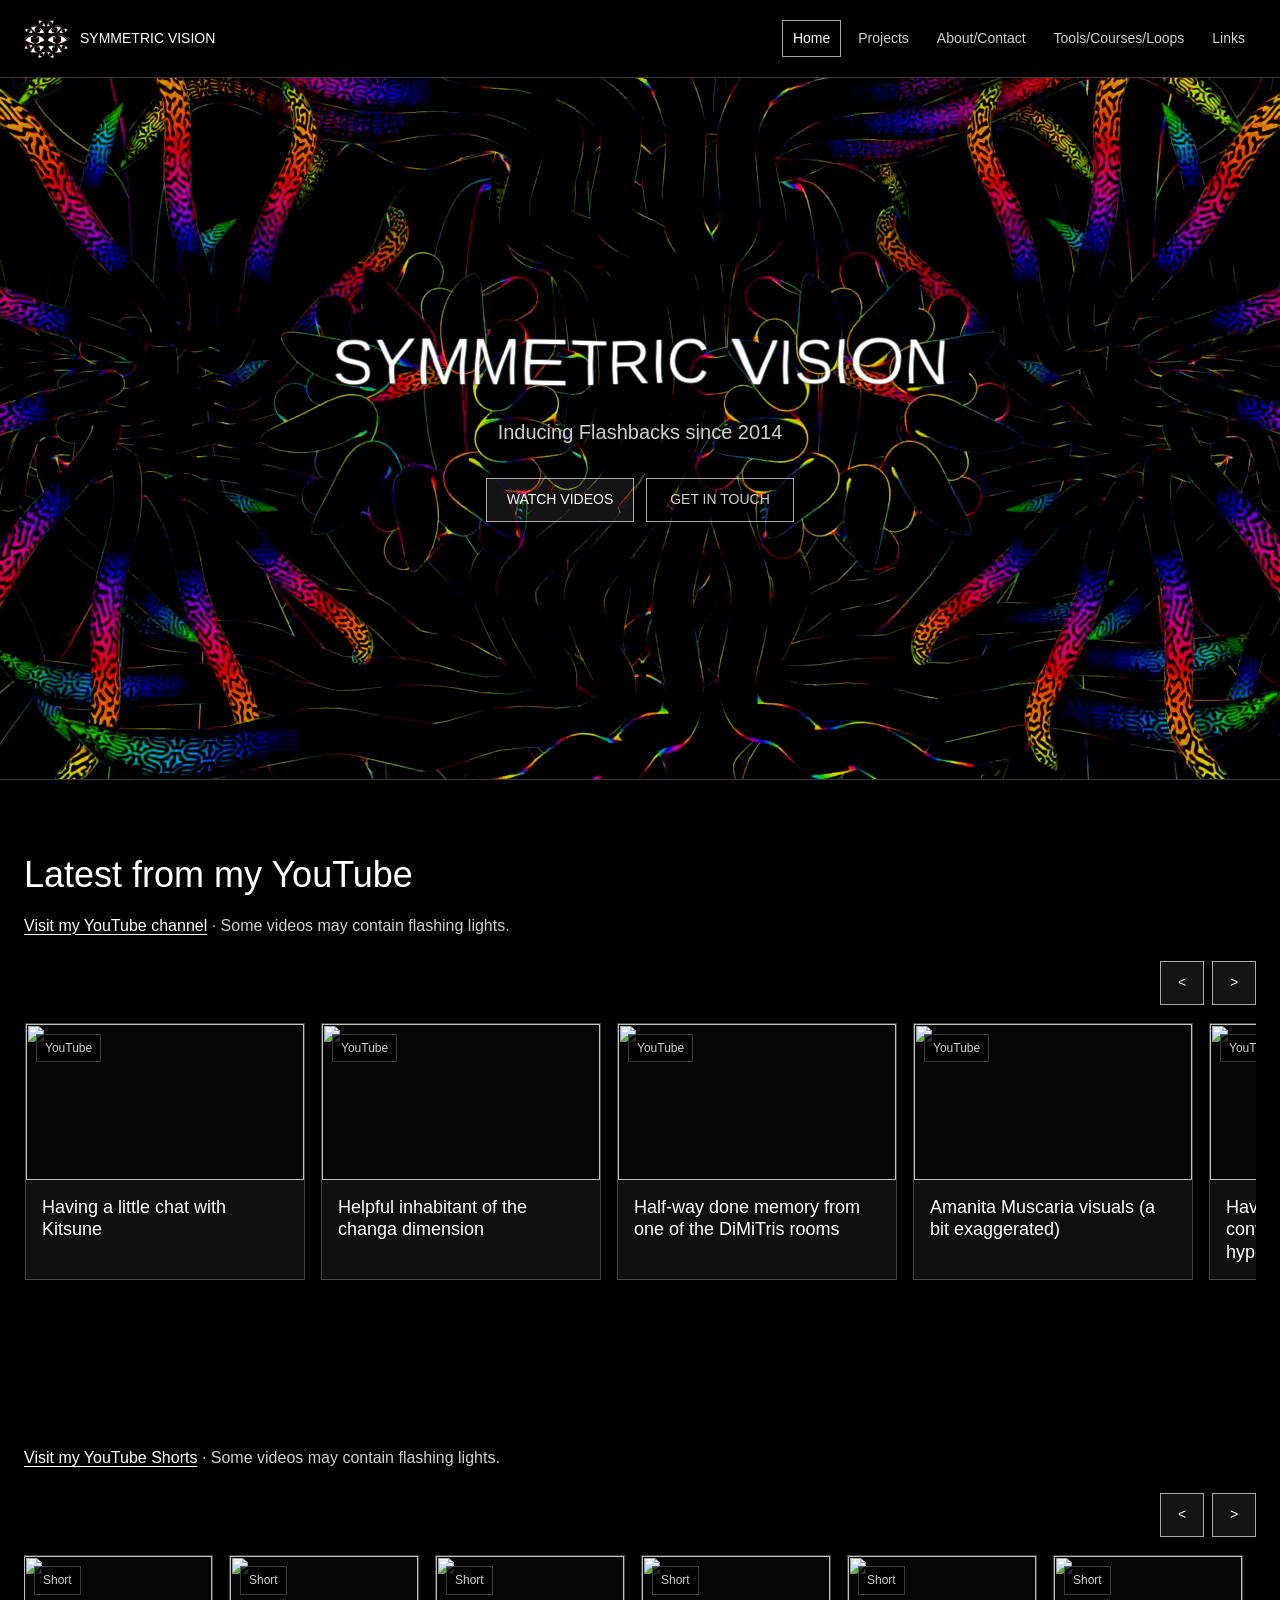
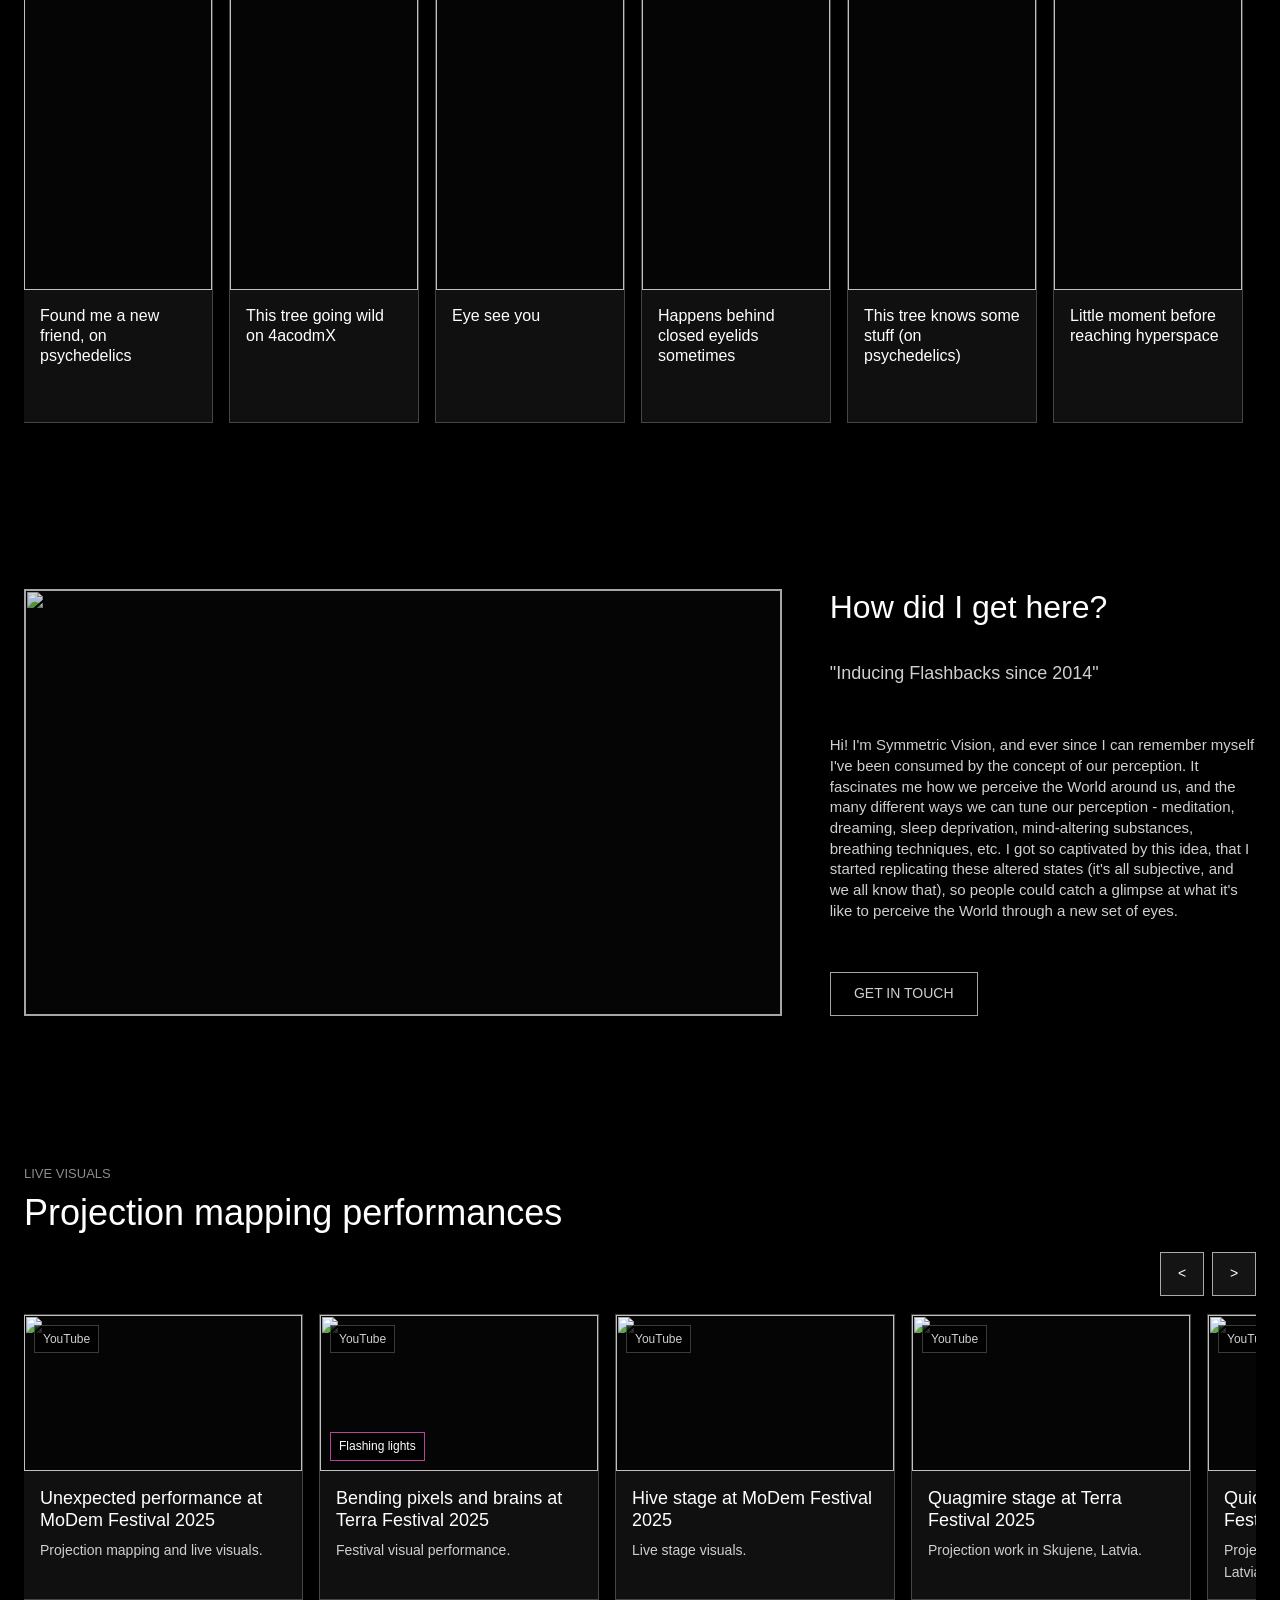
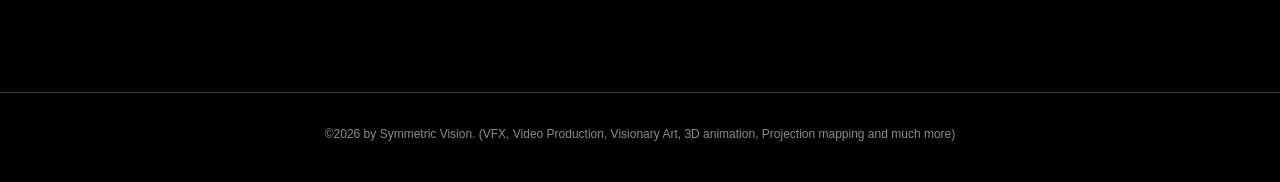
==== commit 89dcb457: "Update index.html Added header link to Gumroad store" ====
--- a/index.html
+++ b/index.html
@@ -30,6 +30,7 @@
         <a href="index.html" aria-current="page">Home</a>
         <a href="projects.html">Projects</a>
         <a href="about-contact.html">About/Contact</a>
+        <a href="https://symmetricvision.gumroad.com/">Tools/Courses/Loops</a>
         <a href="links.html">Links</a>
       </nav>
     </header>
